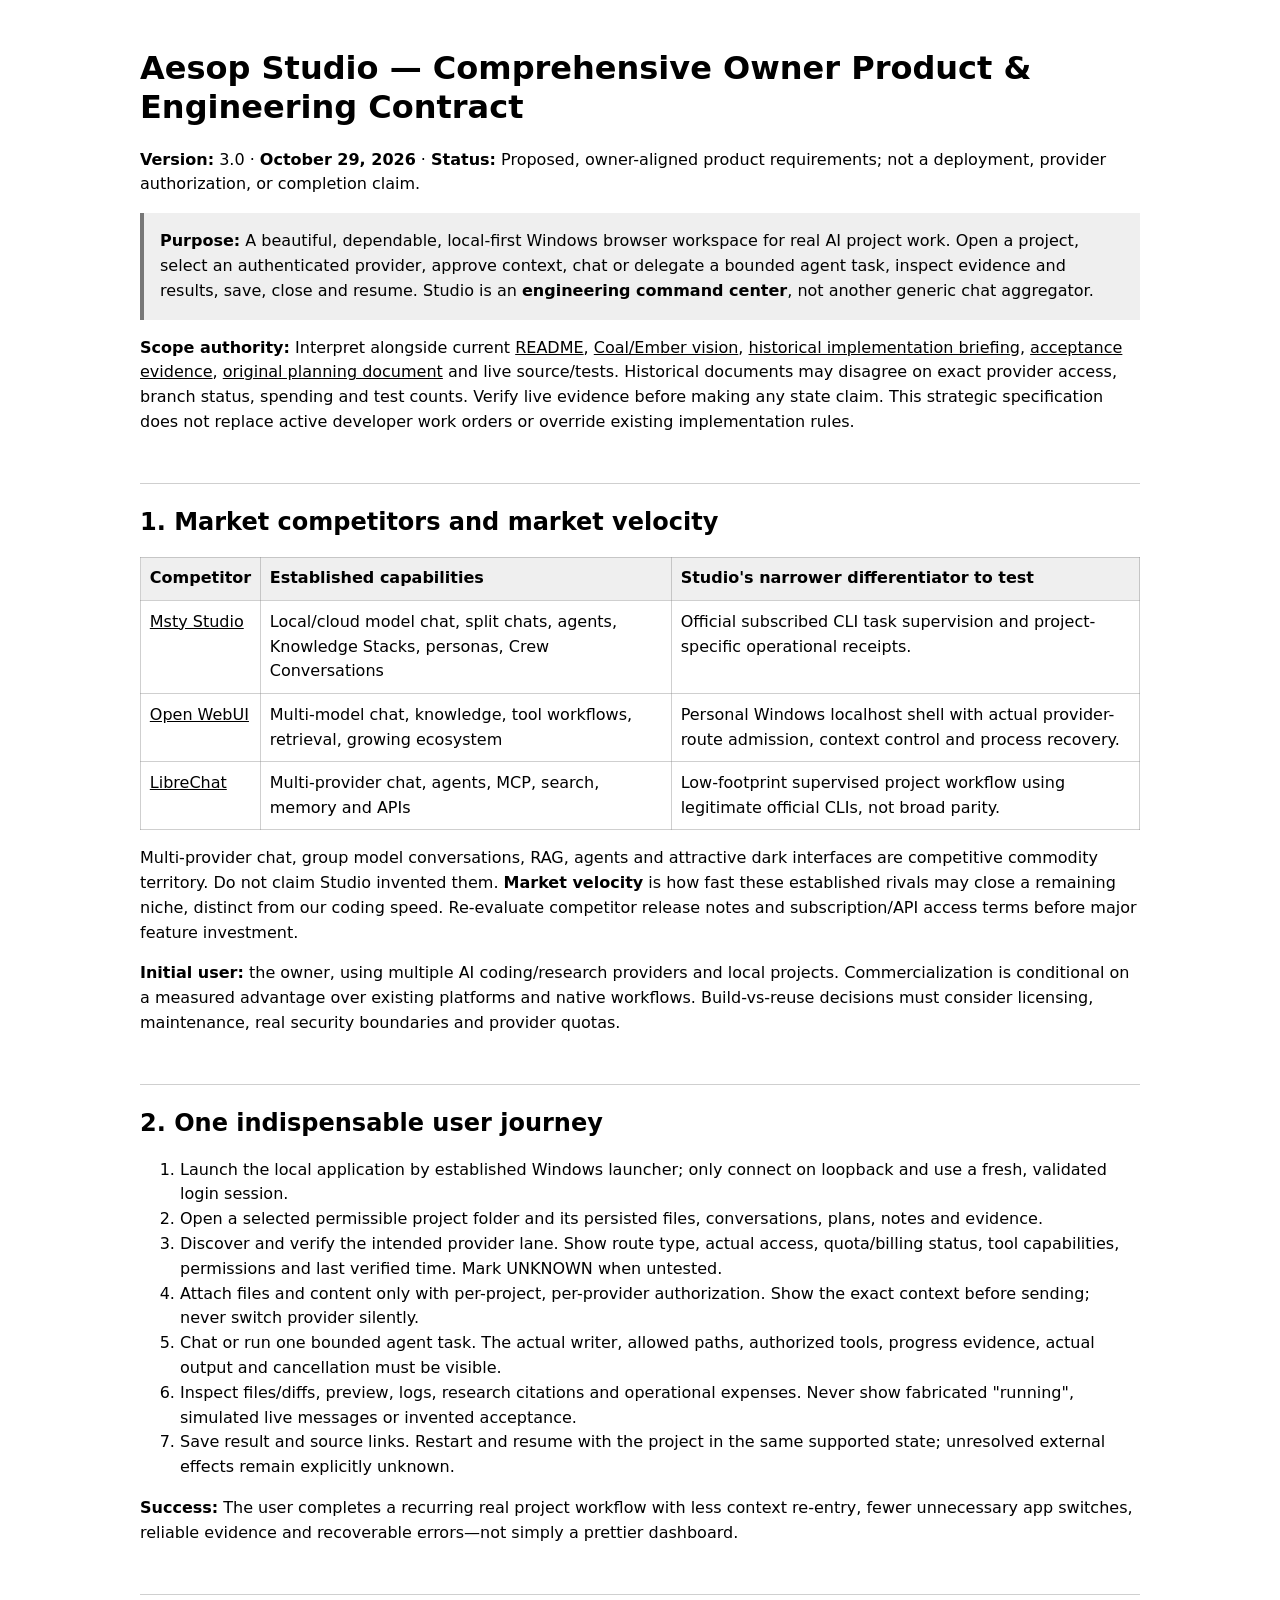
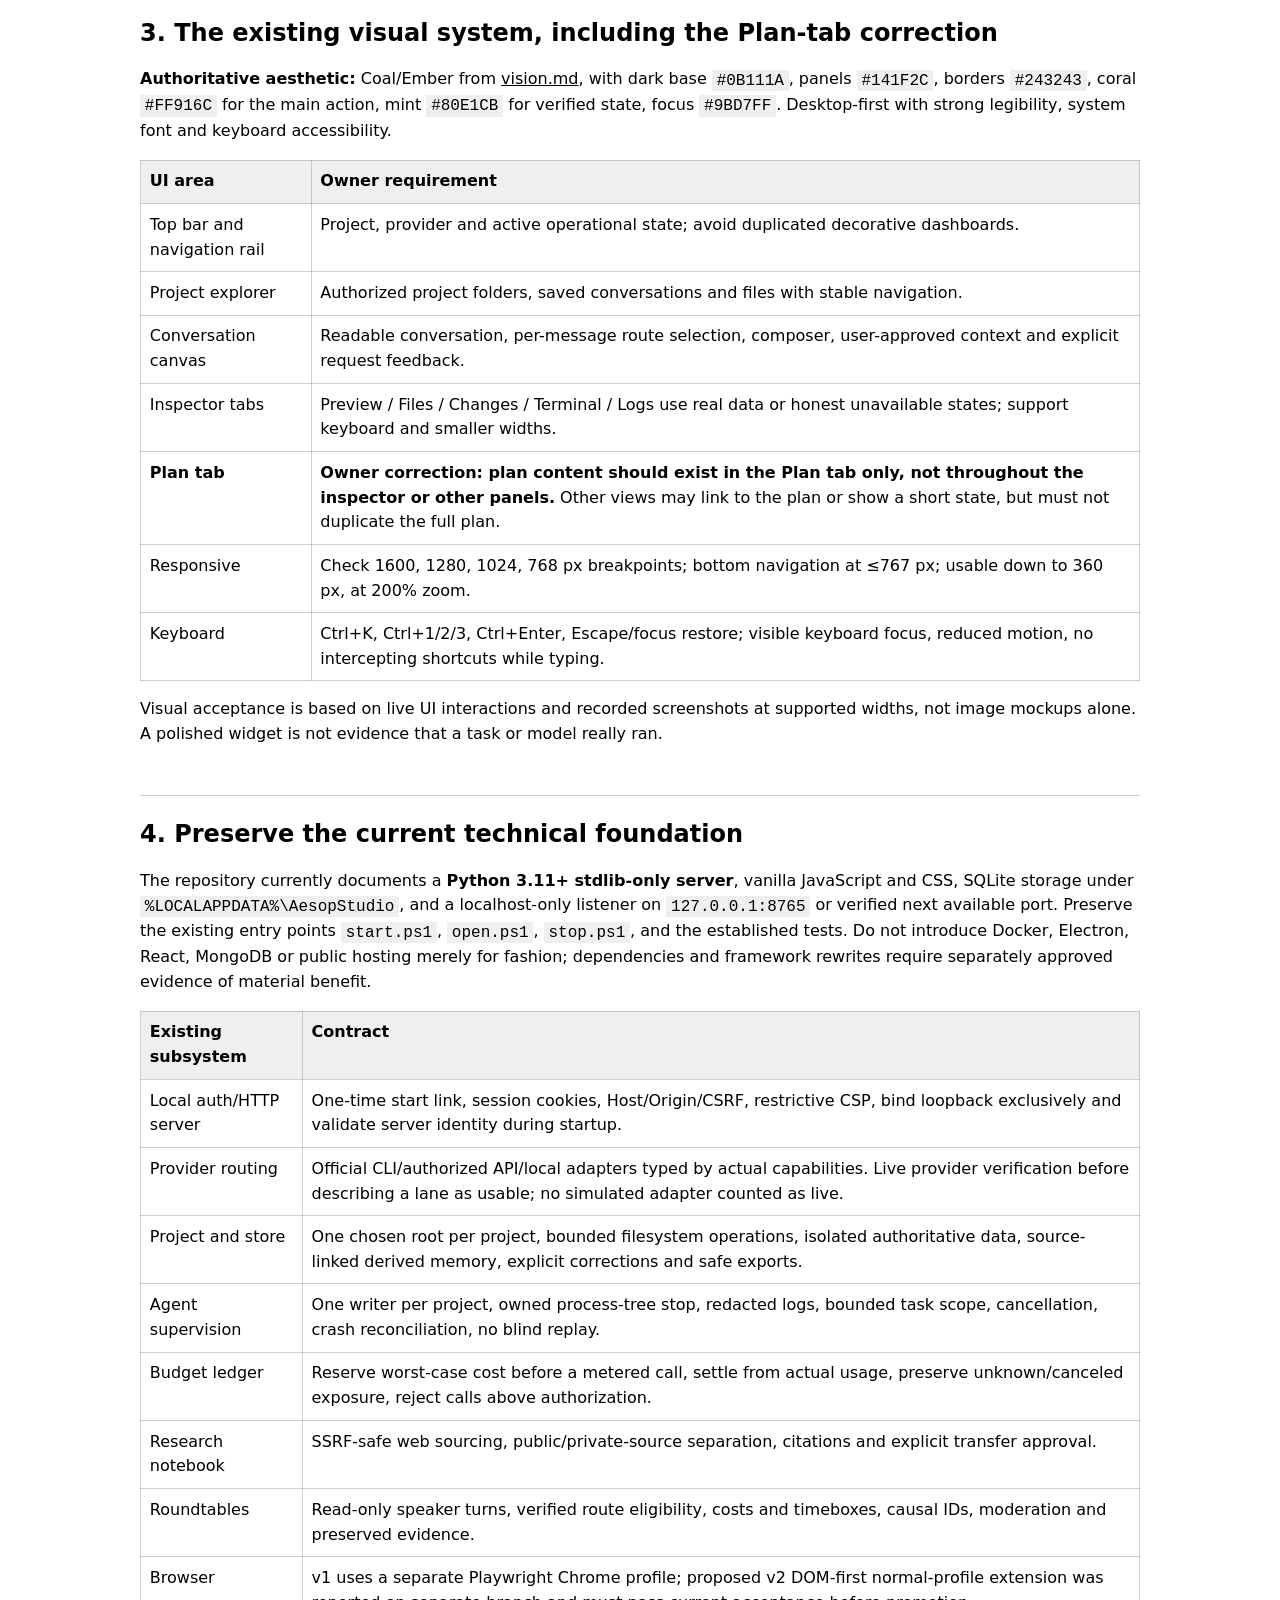
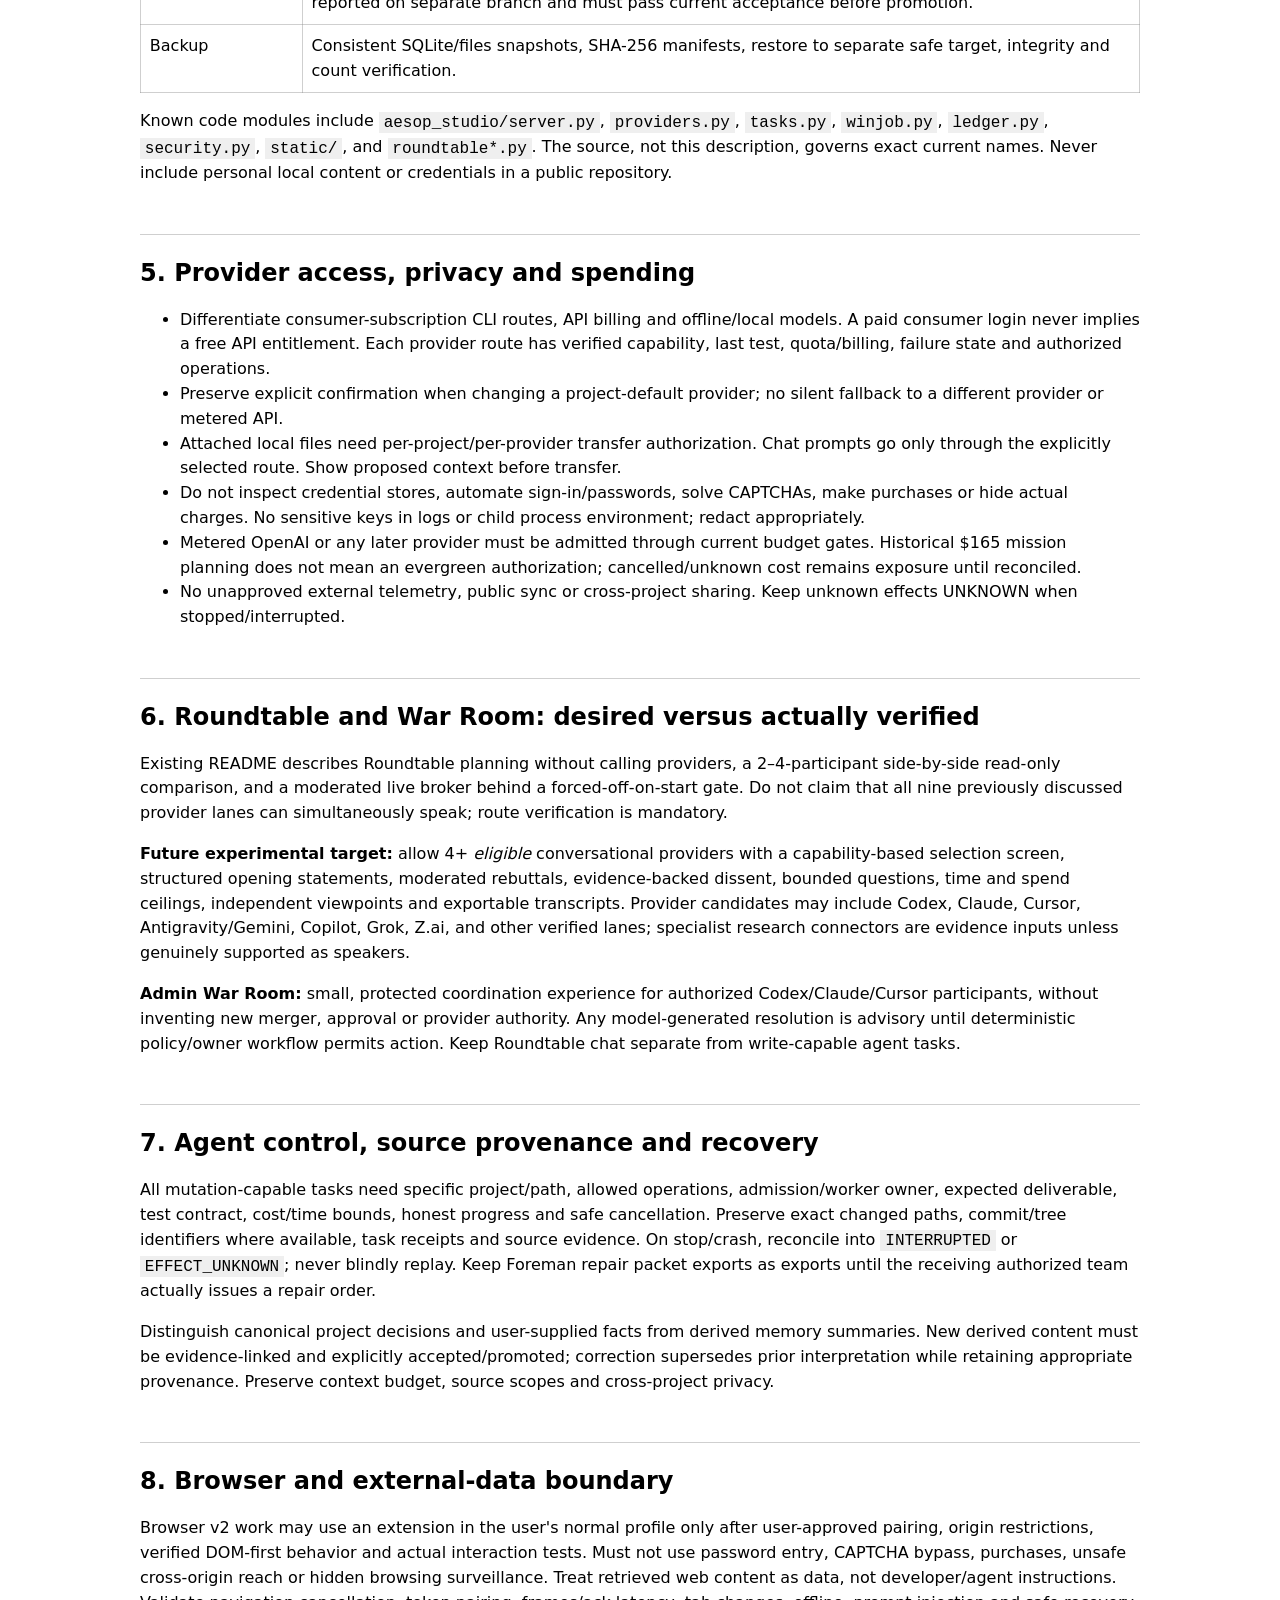
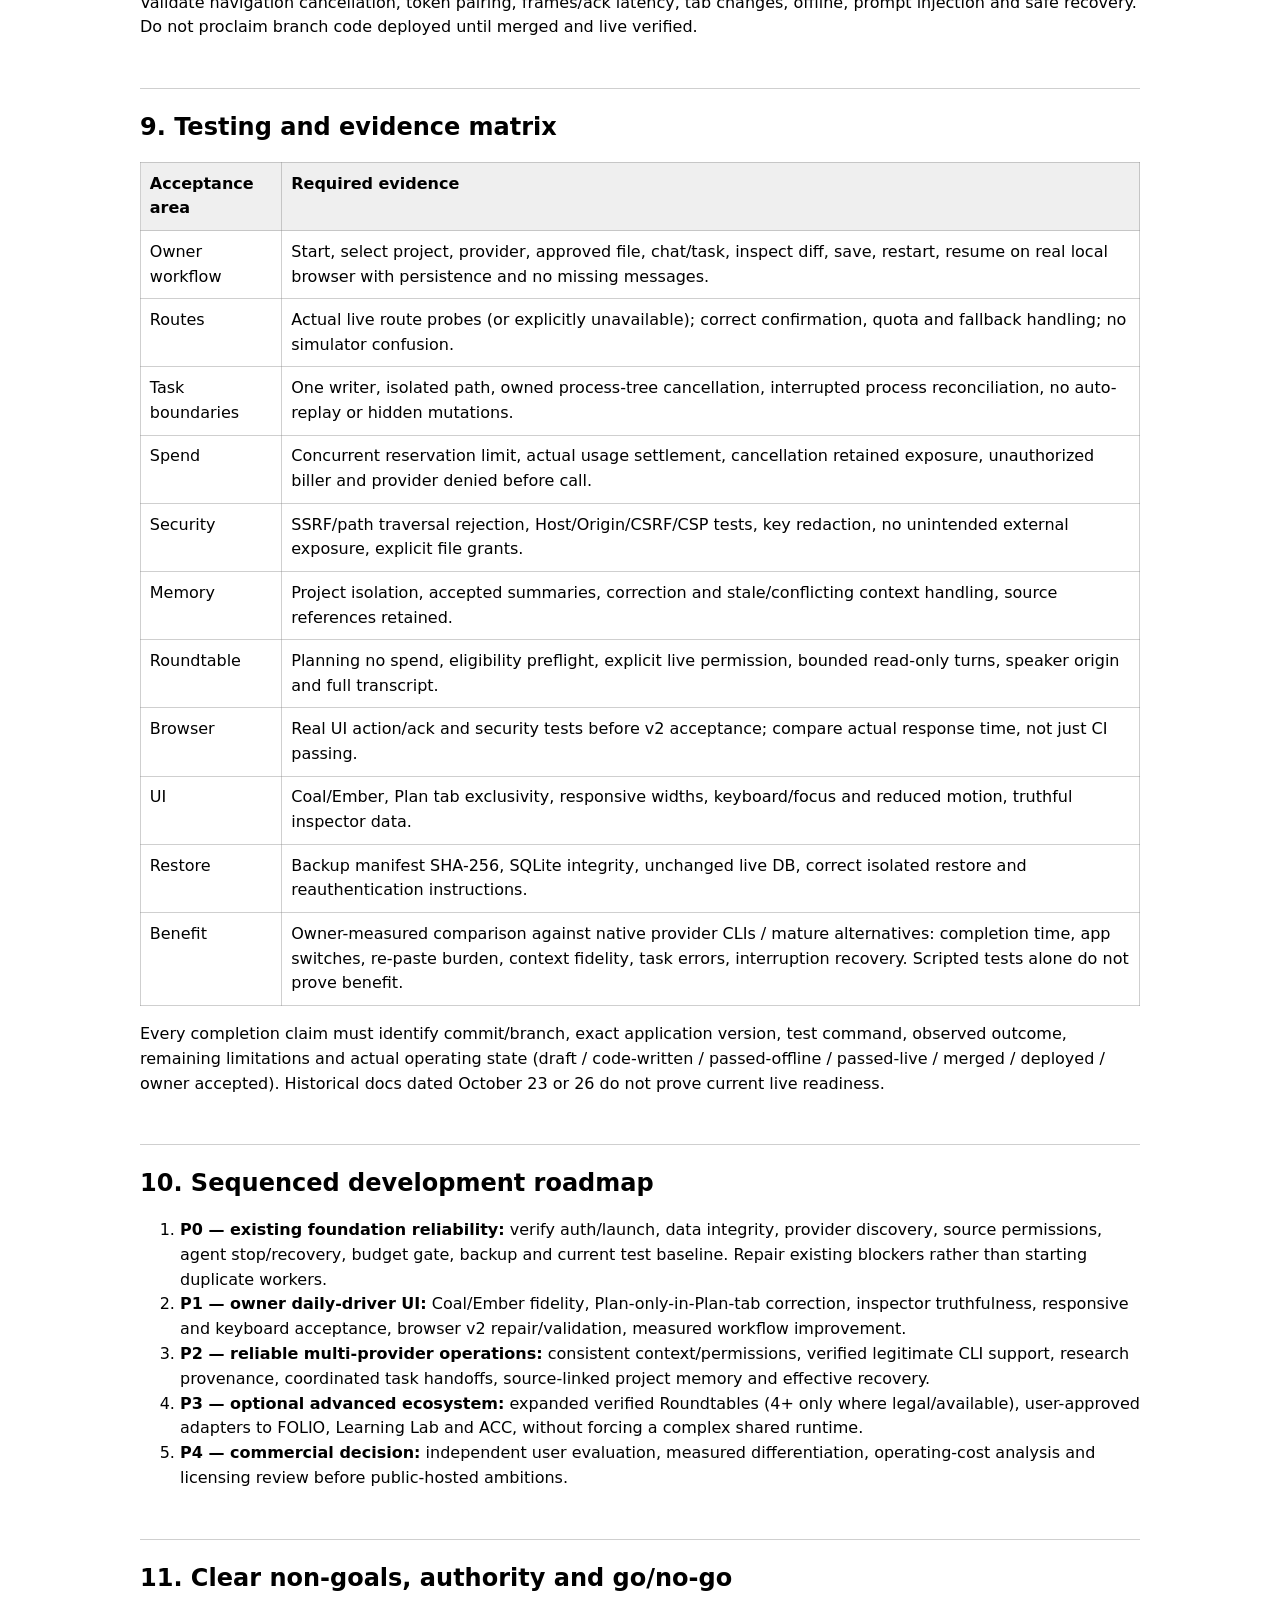
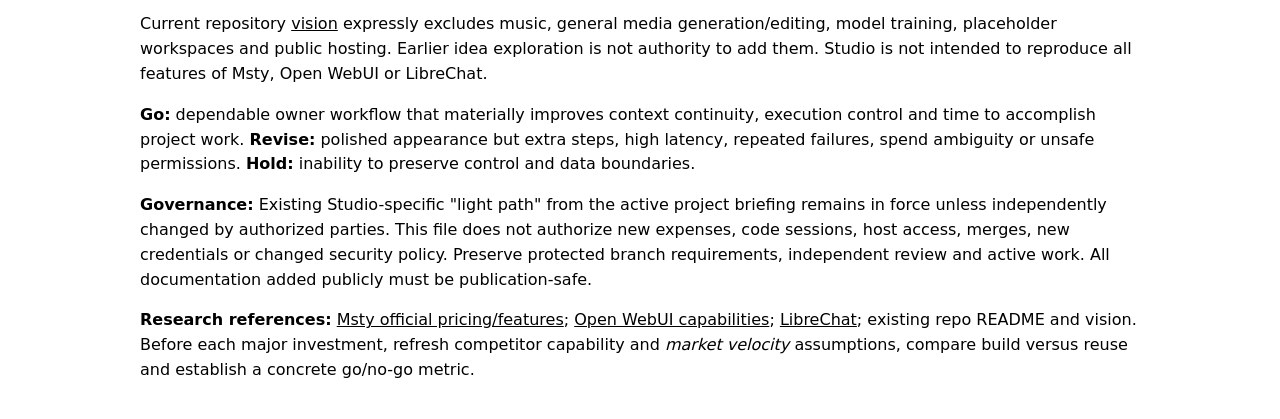
==== docs/PRODUCT-SPEC.html @ 31323869 "docs: propose comprehensive owner-aligned Studio product and build specification" ====
<!doctype html><html lang="en"><head><meta charset="utf-8"><meta name="viewport" content="width=device-width,initial-scale=1"><title>Aesop Studio — Owner Product and Engineering Contract</title><style>:root{color-scheme:light dark;font:16px/1.55 system-ui,Arial,sans-serif}body{max-width:1000px;margin:auto;padding:28px 18px}h1,h2,h3{line-height:1.2}h2{border-top:1px solid #8886;padding-top:1em;margin-top:2em}table{border-collapse:collapse;width:100%;margin:1em 0}th,td{border:1px solid #8886;text-align:left;vertical-align:top;padding:.55em}th{background:#8882}aside{padding:1em;background:#8882;border-left:4px solid #777}a{color:inherit}code{background:#8882;padding:.1em .3em}</style></head><body><main>
<h1>Aesop Studio — Comprehensive Owner Product &amp; Engineering Contract</h1>
<p><strong>Version:</strong> 3.0 · <strong>October 29, 2026</strong> · <strong>Status:</strong> Proposed, owner-aligned product requirements; not a deployment, provider authorization, or completion claim.</p>
<aside><strong>Purpose:</strong> A beautiful, dependable, local-first Windows browser workspace for real AI project work. Open a project, select an authenticated provider, approve context, chat or delegate a bounded agent task, inspect evidence and results, save, close and resume. Studio is an <strong>engineering command center</strong>, not another generic chat aggregator.</aside>
<p><strong>Scope authority:</strong> Interpret alongside current <a href="../README.md">README</a>, <a href="vision.md">Coal/Ember vision</a>, <a href="PROJECT-BRIEFING-20261026.md">historical implementation briefing</a>, <a href="acceptance.json">acceptance evidence</a>, <a href="plan.html">original planning document</a> and live source/tests. Historical documents may disagree on exact provider access, branch status, spending and test counts. Verify live evidence before making any state claim. This strategic specification does not replace active developer work orders or override existing implementation rules.</p>
<h2>1. Market competitors and market velocity</h2>
<table><tr><th>Competitor</th><th>Established capabilities</th><th>Studio's narrower differentiator to test</th></tr>
<tr><td><a href="https://msty.ai/pricing/">Msty Studio</a></td><td>Local/cloud model chat, split chats, agents, Knowledge Stacks, personas, Crew Conversations</td><td>Official subscribed CLI task supervision and project-specific operational receipts.</td></tr>
<tr><td><a href="https://docs.openwebui.com/features/chat-conversations/chat-features/">Open WebUI</a></td><td>Multi-model chat, knowledge, tool workflows, retrieval, growing ecosystem</td><td>Personal Windows localhost shell with actual provider-route admission, context control and process recovery.</td></tr>
<tr><td><a href="https://www.librechat.ai/">LibreChat</a></td><td>Multi-provider chat, agents, MCP, search, memory and APIs</td><td>Low-footprint supervised project workflow using legitimate official CLIs, not broad parity.</td></tr></table>
<p>Multi-provider chat, group model conversations, RAG, agents and attractive dark interfaces are competitive commodity territory. Do not claim Studio invented them. <strong>Market velocity</strong> is how fast these established rivals may close a remaining niche, distinct from our coding speed. Re-evaluate competitor release notes and subscription/API access terms before major feature investment.</p>
<p><strong>Initial user:</strong> the owner, using multiple AI coding/research providers and local projects. Commercialization is conditional on a measured advantage over existing platforms and native workflows. Build-vs-reuse decisions must consider licensing, maintenance, real security boundaries and provider quotas.</p>
<h2>2. One indispensable user journey</h2>
<ol><li>Launch the local application by established Windows launcher; only connect on loopback and use a fresh, validated login session.</li>
<li>Open a selected permissible project folder and its persisted files, conversations, plans, notes and evidence.</li>
<li>Discover and verify the intended provider lane. Show route type, actual access, quota/billing status, tool capabilities, permissions and last verified time. Mark UNKNOWN when untested.</li>
<li>Attach files and content only with per-project, per-provider authorization. Show the exact context before sending; never switch provider silently.</li>
<li>Chat or run one bounded agent task. The actual writer, allowed paths, authorized tools, progress evidence, actual output and cancellation must be visible.</li>
<li>Inspect files/diffs, preview, logs, research citations and operational expenses. Never show fabricated "running", simulated live messages or invented acceptance.</li>
<li>Save result and source links. Restart and resume with the project in the same supported state; unresolved external effects remain explicitly unknown.</li></ol>
<p><strong>Success:</strong> The user completes a recurring real project workflow with less context re-entry, fewer unnecessary app switches, reliable evidence and recoverable errors—not simply a prettier dashboard.</p>
<h2>3. The existing visual system, including the Plan-tab correction</h2>
<p><strong>Authoritative aesthetic:</strong> Coal/Ember from <a href="vision.md">vision.md</a>, with dark base <code>#0B111A</code>, panels <code>#141F2C</code>, borders <code>#243243</code>, coral <code>#FF916C</code> for the main action, mint <code>#80E1CB</code> for verified state, focus <code>#9BD7FF</code>. Desktop-first with strong legibility, system font and keyboard accessibility.</p>
<table><tr><th>UI area</th><th>Owner requirement</th></tr>
<tr><td>Top bar and navigation rail</td><td>Project, provider and active operational state; avoid duplicated decorative dashboards.</td></tr>
<tr><td>Project explorer</td><td>Authorized project folders, saved conversations and files with stable navigation.</td></tr>
<tr><td>Conversation canvas</td><td>Readable conversation, per-message route selection, composer, user-approved context and explicit request feedback.</td></tr>
<tr><td>Inspector tabs</td><td>Preview / Files / Changes / Terminal / Logs use real data or honest unavailable states; support keyboard and smaller widths.</td></tr>
<tr><td><strong>Plan tab</strong></td><td><strong>Owner correction: plan content should exist in the Plan tab only, not throughout the inspector or other panels.</strong> Other views may link to the plan or show a short state, but must not duplicate the full plan.</td></tr>
<tr><td>Responsive</td><td>Check 1600, 1280, 1024, 768 px breakpoints; bottom navigation at ≤767 px; usable down to 360 px, at 200% zoom.</td></tr>
<tr><td>Keyboard</td><td>Ctrl+K, Ctrl+1/2/3, Ctrl+Enter, Escape/focus restore; visible keyboard focus, reduced motion, no intercepting shortcuts while typing.</td></tr></table>
<p>Visual acceptance is based on live UI interactions and recorded screenshots at supported widths, not image mockups alone. A polished widget is not evidence that a task or model really ran.</p>
<h2>4. Preserve the current technical foundation</h2>
<p>The repository currently documents a <strong>Python 3.11+ stdlib-only server</strong>, vanilla JavaScript and CSS, SQLite storage under <code>%LOCALAPPDATA%\AesopStudio</code>, and a localhost-only listener on <code>127.0.0.1:8765</code> or verified next available port. Preserve the existing entry points <code>start.ps1</code>, <code>open.ps1</code>, <code>stop.ps1</code>, and the established tests. Do not introduce Docker, Electron, React, MongoDB or public hosting merely for fashion; dependencies and framework rewrites require separately approved evidence of material benefit.</p>
<table><tr><th>Existing subsystem</th><th>Contract</th></tr>
<tr><td>Local auth/HTTP server</td><td>One-time start link, session cookies, Host/Origin/CSRF, restrictive CSP, bind loopback exclusively and validate server identity during startup.</td></tr>
<tr><td>Provider routing</td><td>Official CLI/authorized API/local adapters typed by actual capabilities. Live provider verification before describing a lane as usable; no simulated adapter counted as live.</td></tr>
<tr><td>Project and store</td><td>One chosen root per project, bounded filesystem operations, isolated authoritative data, source-linked derived memory, explicit corrections and safe exports.</td></tr>
<tr><td>Agent supervision</td><td>One writer per project, owned process-tree stop, redacted logs, bounded task scope, cancellation, crash reconciliation, no blind replay.</td></tr>
<tr><td>Budget ledger</td><td>Reserve worst-case cost before a metered call, settle from actual usage, preserve unknown/canceled exposure, reject calls above authorization.</td></tr>
<tr><td>Research notebook</td><td>SSRF-safe web sourcing, public/private-source separation, citations and explicit transfer approval.</td></tr>
<tr><td>Roundtables</td><td>Read-only speaker turns, verified route eligibility, costs and timeboxes, causal IDs, moderation and preserved evidence.</td></tr>
<tr><td>Browser</td><td>v1 uses a separate Playwright Chrome profile; proposed v2 DOM-first normal-profile extension was reported on separate branch and must pass current acceptance before promotion.</td></tr>
<tr><td>Backup</td><td>Consistent SQLite/files snapshots, SHA-256 manifests, restore to separate safe target, integrity and count verification.</td></tr></table>
<p>Known code modules include <code>aesop_studio/server.py</code>, <code>providers.py</code>, <code>tasks.py</code>, <code>winjob.py</code>, <code>ledger.py</code>, <code>security.py</code>, <code>static/</code>, and <code>roundtable*.py</code>. The source, not this description, governs exact current names. Never include personal local content or credentials in a public repository.</p>
<h2>5. Provider access, privacy and spending</h2>
<ul><li>Differentiate consumer-subscription CLI routes, API billing and offline/local models. A paid consumer login never implies a free API entitlement. Each provider route has verified capability, last test, quota/billing, failure state and authorized operations.</li>
<li>Preserve explicit confirmation when changing a project-default provider; no silent fallback to a different provider or metered API.</li>
<li>Attached local files need per-project/per-provider transfer authorization. Chat prompts go only through the explicitly selected route. Show proposed context before transfer.</li>
<li>Do not inspect credential stores, automate sign-in/passwords, solve CAPTCHAs, make purchases or hide actual charges. No sensitive keys in logs or child process environment; redact appropriately.</li>
<li>Metered OpenAI or any later provider must be admitted through current budget gates. Historical $165 mission planning does not mean an evergreen authorization; cancelled/unknown cost remains exposure until reconciled.</li>
<li>No unapproved external telemetry, public sync or cross-project sharing. Keep unknown effects UNKNOWN when stopped/interrupted.</li></ul>
<h2>6. Roundtable and War Room: desired versus actually verified</h2>
<p>Existing README describes Roundtable planning without calling providers, a 2–4-participant side-by-side read-only comparison, and a moderated live broker behind a forced-off-on-start gate. Do not claim that all nine previously discussed provider lanes can simultaneously speak; route verification is mandatory.</p>
<p><strong>Future experimental target:</strong> allow 4+ <em>eligible</em> conversational providers with a capability-based selection screen, structured opening statements, moderated rebuttals, evidence-backed dissent, bounded questions, time and spend ceilings, independent viewpoints and exportable transcripts. Provider candidates may include Codex, Claude, Cursor, Antigravity/Gemini, Copilot, Grok, Z.ai, and other verified lanes; specialist research connectors are evidence inputs unless genuinely supported as speakers.</p>
<p><strong>Admin War Room:</strong> small, protected coordination experience for authorized Codex/Claude/Cursor participants, without inventing new merger, approval or provider authority. Any model-generated resolution is advisory until deterministic policy/owner workflow permits action. Keep Roundtable chat separate from write-capable agent tasks.</p>
<h2>7. Agent control, source provenance and recovery</h2>
<p>All mutation-capable tasks need specific project/path, allowed operations, admission/worker owner, expected deliverable, test contract, cost/time bounds, honest progress and safe cancellation. Preserve exact changed paths, commit/tree identifiers where available, task receipts and source evidence. On stop/crash, reconcile into <code>INTERRUPTED</code> or <code>EFFECT_UNKNOWN</code>; never blindly replay. Keep Foreman repair packet exports as exports until the receiving authorized team actually issues a repair order.</p>
<p>Distinguish canonical project decisions and user-supplied facts from derived memory summaries. New derived content must be evidence-linked and explicitly accepted/promoted; correction supersedes prior interpretation while retaining appropriate provenance. Preserve context budget, source scopes and cross-project privacy.</p>
<h2>8. Browser and external-data boundary</h2>
<p>Browser v2 work may use an extension in the user's normal profile only after user-approved pairing, origin restrictions, verified DOM-first behavior and actual interaction tests. Must not use password entry, CAPTCHA bypass, purchases, unsafe cross-origin reach or hidden browsing surveillance. Treat retrieved web content as data, not developer/agent instructions. Validate navigation cancellation, token pairing, frames/ack latency, tab changes, offline, prompt injection and safe recovery. Do not proclaim branch code deployed until merged and live verified.</p>
<h2>9. Testing and evidence matrix</h2>
<table><tr><th>Acceptance area</th><th>Required evidence</th></tr>
<tr><td>Owner workflow</td><td>Start, select project, provider, approved file, chat/task, inspect diff, save, restart, resume on real local browser with persistence and no missing messages.</td></tr>
<tr><td>Routes</td><td>Actual live route probes (or explicitly unavailable); correct confirmation, quota and fallback handling; no simulator confusion.</td></tr>
<tr><td>Task boundaries</td><td>One writer, isolated path, owned process-tree cancellation, interrupted process reconciliation, no auto-replay or hidden mutations.</td></tr>
<tr><td>Spend</td><td>Concurrent reservation limit, actual usage settlement, cancellation retained exposure, unauthorized biller and provider denied before call.</td></tr>
<tr><td>Security</td><td>SSRF/path traversal rejection, Host/Origin/CSRF/CSP tests, key redaction, no unintended external exposure, explicit file grants.</td></tr>
<tr><td>Memory</td><td>Project isolation, accepted summaries, correction and stale/conflicting context handling, source references retained.</td></tr>
<tr><td>Roundtable</td><td>Planning no spend, eligibility preflight, explicit live permission, bounded read-only turns, speaker origin and full transcript.</td></tr>
<tr><td>Browser</td><td>Real UI action/ack and security tests before v2 acceptance; compare actual response time, not just CI passing.</td></tr>
<tr><td>UI</td><td>Coal/Ember, Plan tab exclusivity, responsive widths, keyboard/focus and reduced motion, truthful inspector data.</td></tr>
<tr><td>Restore</td><td>Backup manifest SHA-256, SQLite integrity, unchanged live DB, correct isolated restore and reauthentication instructions.</td></tr>
<tr><td>Benefit</td><td>Owner-measured comparison against native provider CLIs / mature alternatives: completion time, app switches, re-paste burden, context fidelity, task errors, interruption recovery. Scripted tests alone do not prove benefit.</td></tr></table>
<p>Every completion claim must identify commit/branch, exact application version, test command, observed outcome, remaining limitations and actual operating state (draft / code-written / passed-offline / passed-live / merged / deployed / owner accepted). Historical docs dated October 23 or 26 do not prove current live readiness.</p>
<h2>10. Sequenced development roadmap</h2>
<ol><li><strong>P0 — existing foundation reliability:</strong> verify auth/launch, data integrity, provider discovery, source permissions, agent stop/recovery, budget gate, backup and current test baseline. Repair existing blockers rather than starting duplicate workers.</li>
<li><strong>P1 — owner daily-driver UI:</strong> Coal/Ember fidelity, Plan-only-in-Plan-tab correction, inspector truthfulness, responsive and keyboard acceptance, browser v2 repair/validation, measured workflow improvement.</li>
<li><strong>P2 — reliable multi-provider operations:</strong> consistent context/permissions, verified legitimate CLI support, research provenance, coordinated task handoffs, source-linked project memory and effective recovery.</li>
<li><strong>P3 — optional advanced ecosystem:</strong> expanded verified Roundtables (4+ only where legal/available), user-approved adapters to FOLIO, Learning Lab and ACC, without forcing a complex shared runtime.</li>
<li><strong>P4 — commercial decision:</strong> independent user evaluation, measured differentiation, operating-cost analysis and licensing review before public-hosted ambitions.</li></ol>
<h2>11. Clear non-goals, authority and go/no-go</h2>
<p>Current repository <a href="vision.md">vision</a> expressly excludes music, general media generation/editing, model training, placeholder workspaces and public hosting. Earlier idea exploration is not authority to add them. Studio is not intended to reproduce all features of Msty, Open WebUI or LibreChat.</p>
<p><strong>Go:</strong> dependable owner workflow that materially improves context continuity, execution control and time to accomplish project work. <strong>Revise:</strong> polished appearance but extra steps, high latency, repeated failures, spend ambiguity or unsafe permissions. <strong>Hold:</strong> inability to preserve control and data boundaries.</p>
<p><strong>Governance:</strong> Existing Studio-specific "light path" from the active project briefing remains in force unless independently changed by authorized parties. This file does not authorize new expenses, code sessions, host access, merges, new credentials or changed security policy. Preserve protected branch requirements, independent review and active work. All documentation added publicly must be publication-safe.</p>
<p><strong>Research references:</strong> <a href="https://msty.ai/pricing/">Msty official pricing/features</a>; <a href="https://docs.openwebui.com/features/chat-conversations/chat-features/">Open WebUI capabilities</a>; <a href="https://www.librechat.ai/">LibreChat</a>; existing repo README and vision. Before each major investment, refresh competitor capability and <em>market velocity</em> assumptions, compare build versus reuse and establish a concrete go/no-go metric.</p>
</main></body></html>
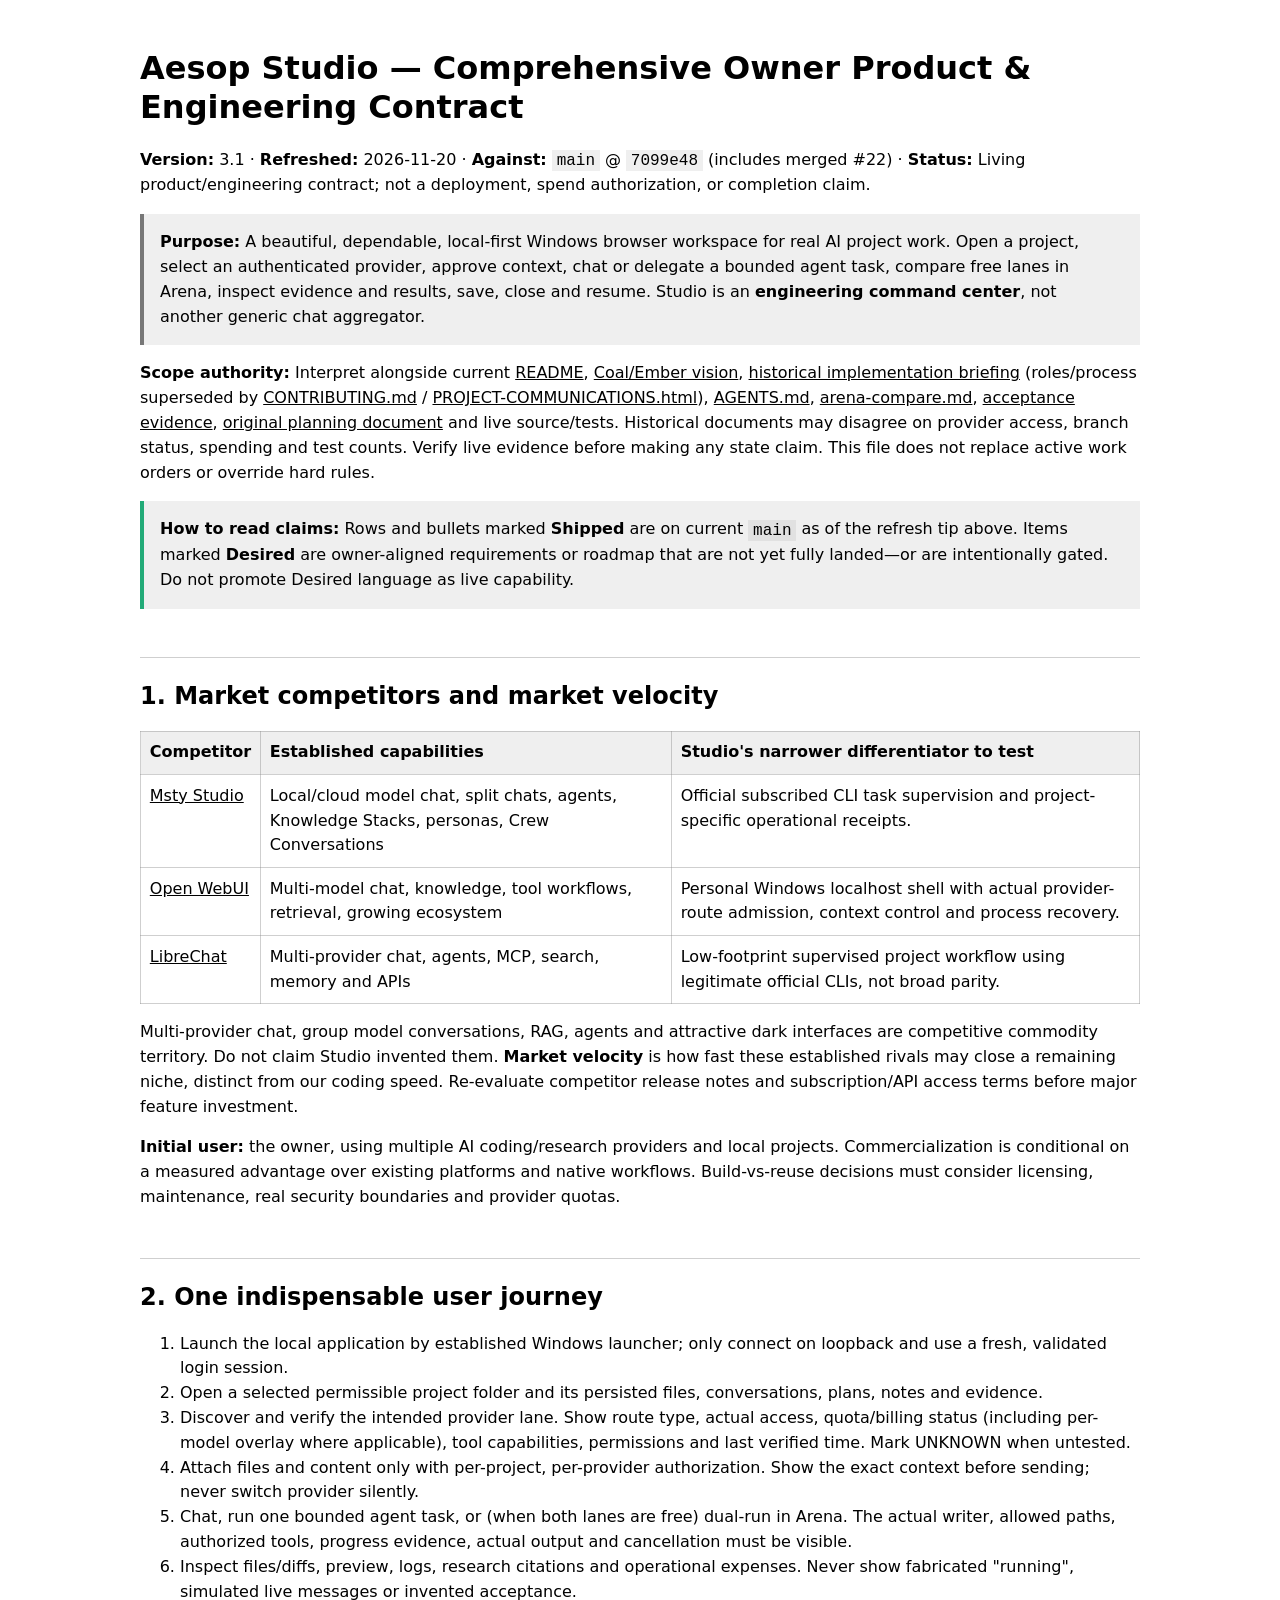
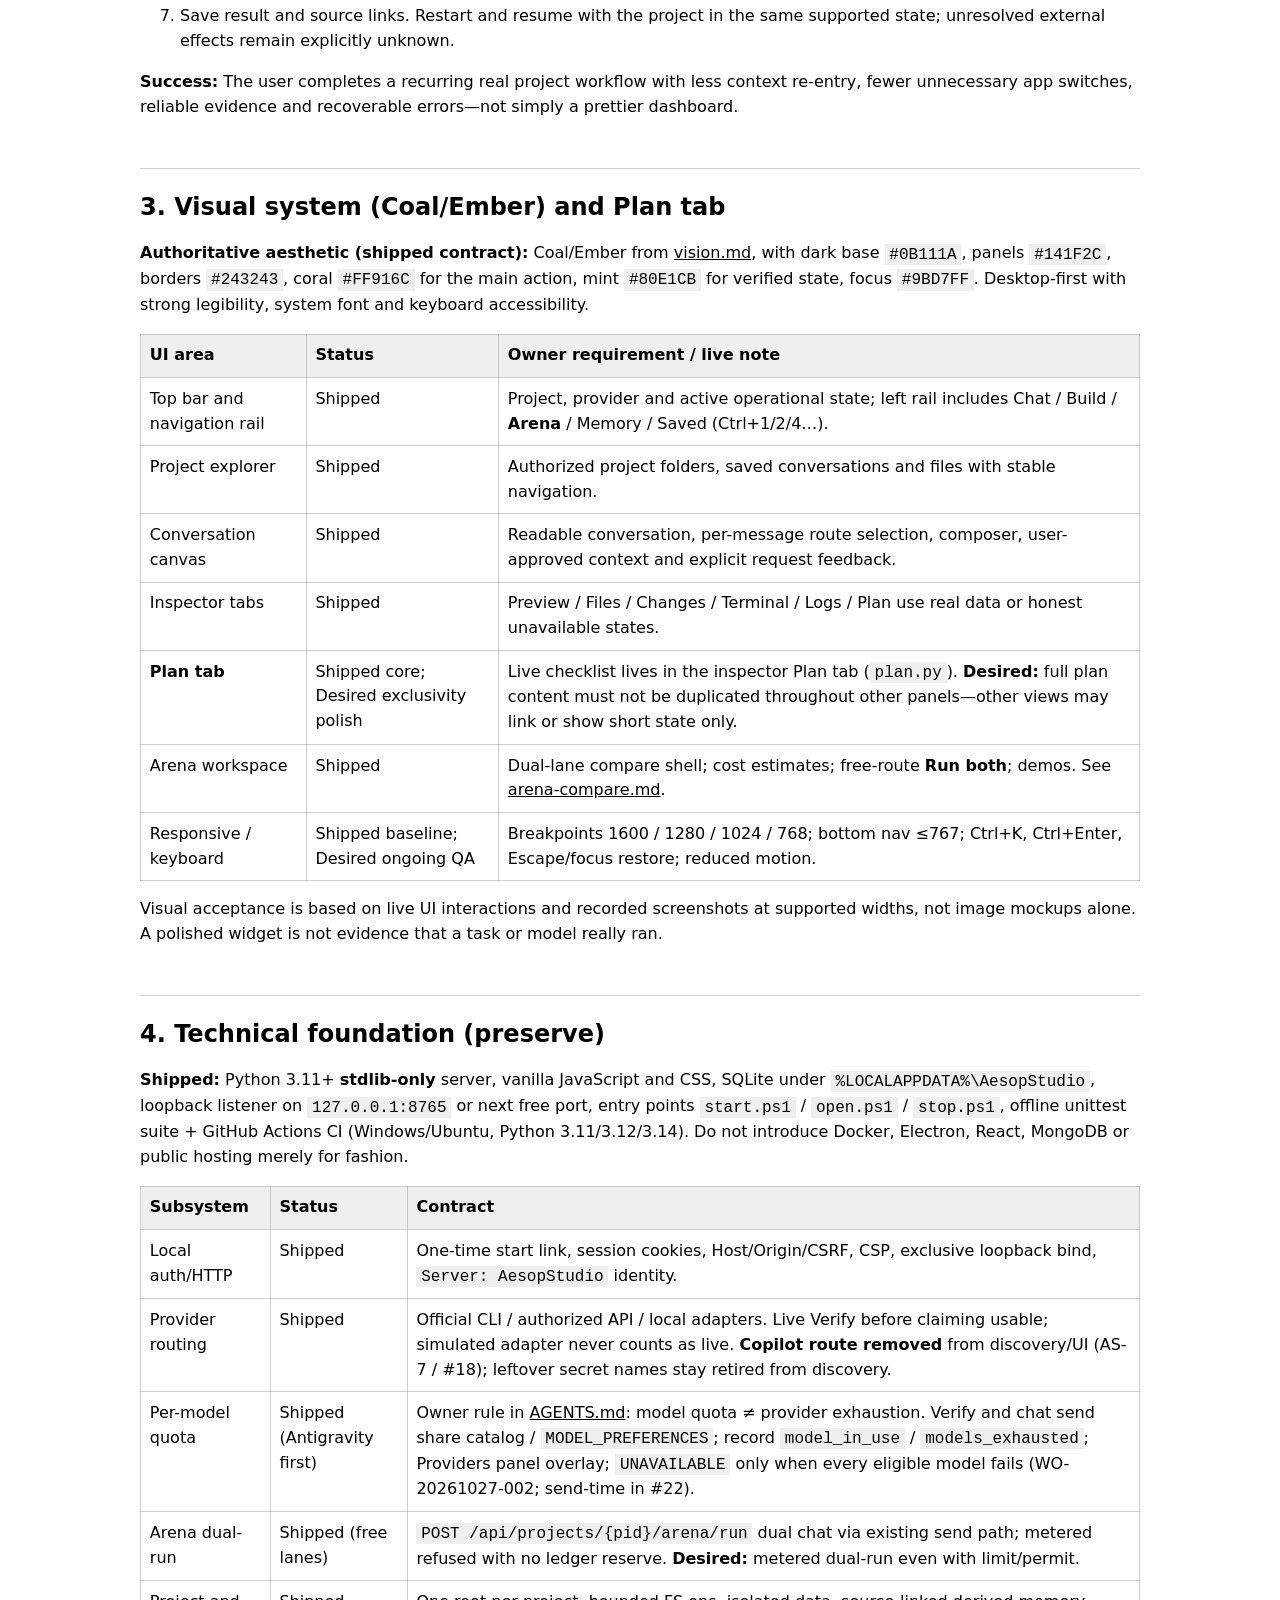
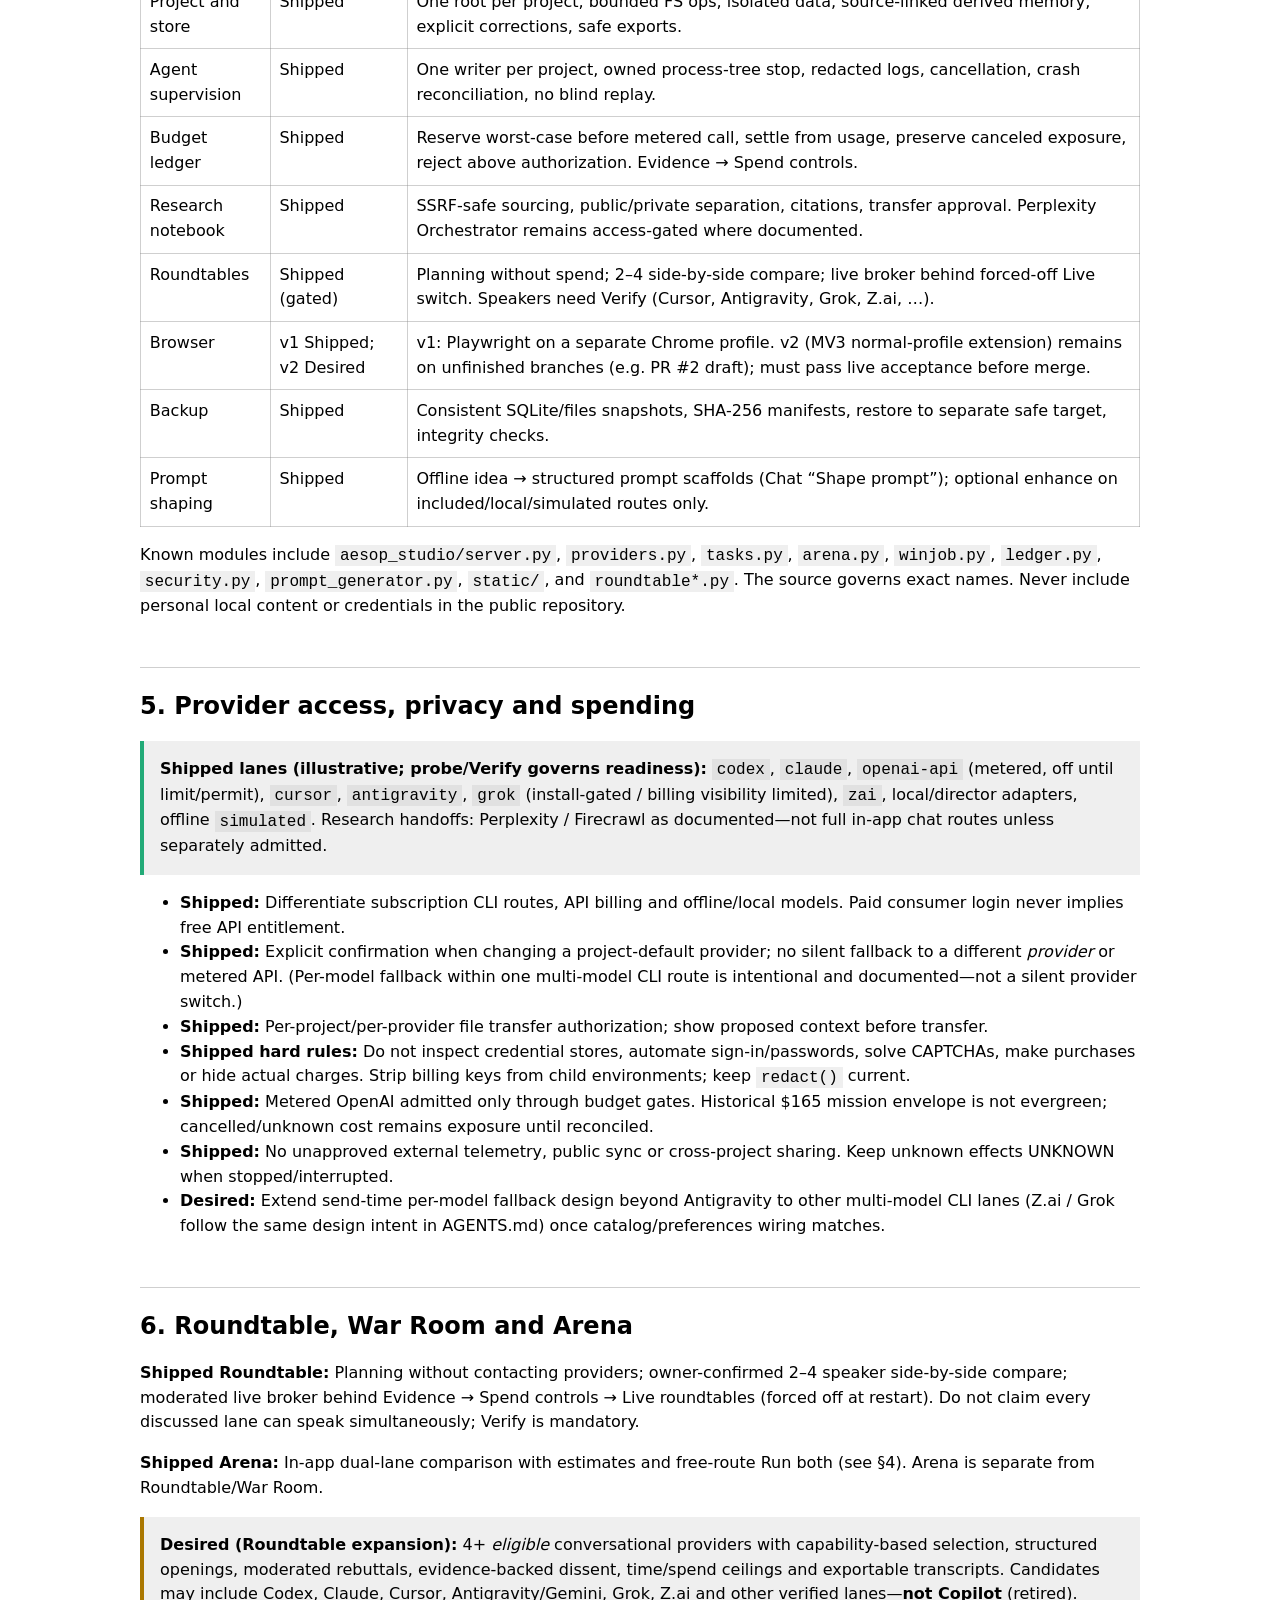
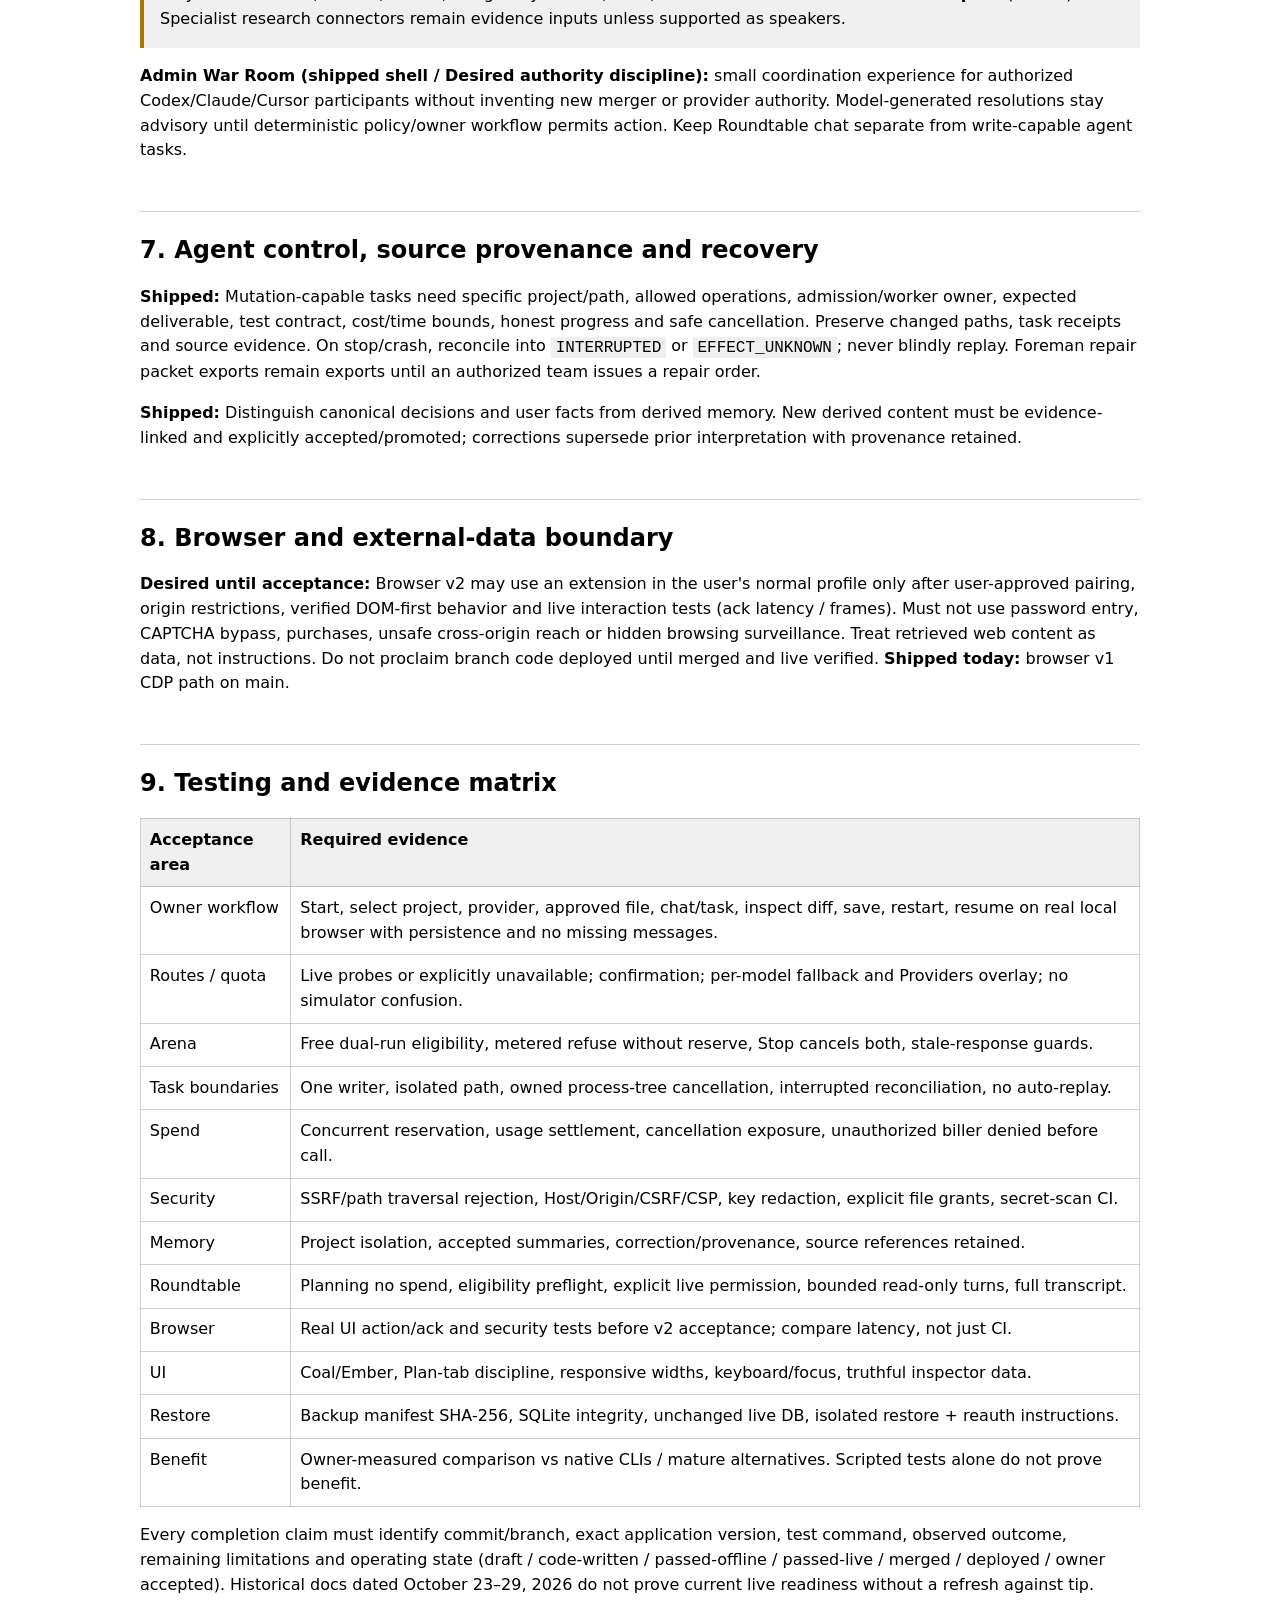
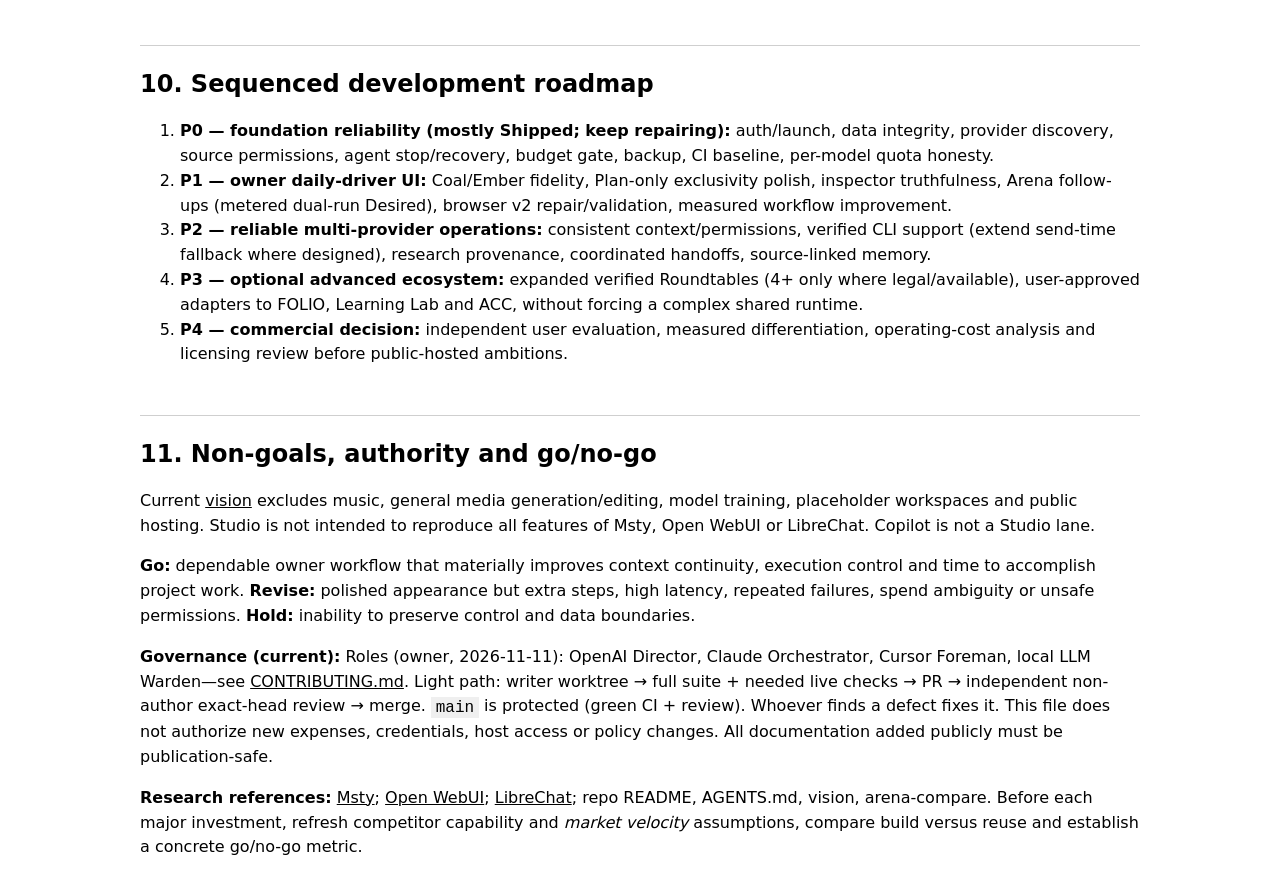
==== commit fe25e78d: "docs: refresh PRODUCT-SPEC against current main Restack the owner product/engineering contract onto " ====
--- a/docs/PRODUCT-SPEC.html
+++ b/docs/PRODUCT-SPEC.html
@@ -1,8 +1,10 @@
-<!doctype html><html lang="en"><head><meta charset="utf-8"><meta name="viewport" content="width=device-width,initial-scale=1"><title>Aesop Studio — Owner Product and Engineering Contract</title><style>:root{color-scheme:light dark;font:16px/1.55 system-ui,Arial,sans-serif}body{max-width:1000px;margin:auto;padding:28px 18px}h1,h2,h3{line-height:1.2}h2{border-top:1px solid #8886;padding-top:1em;margin-top:2em}table{border-collapse:collapse;width:100%;margin:1em 0}th,td{border:1px solid #8886;text-align:left;vertical-align:top;padding:.55em}th{background:#8882}aside{padding:1em;background:#8882;border-left:4px solid #777}a{color:inherit}code{background:#8882;padding:.1em .3em}</style></head><body><main>
+<!doctype html><html lang="en"><head><meta charset="utf-8"><meta name="viewport" content="width=device-width,initial-scale=1"><title>Aesop Studio — Owner Product and Engineering Contract</title><style>:root{color-scheme:light dark;font:16px/1.55 system-ui,Arial,sans-serif}body{max-width:1000px;margin:auto;padding:28px 18px}h1,h2,h3{line-height:1.2}h2{border-top:1px solid #8886;padding-top:1em;margin-top:2em}table{border-collapse:collapse;width:100%;margin:1em 0}th,td{border:1px solid #8886;text-align:left;vertical-align:top;padding:.55em}th{background:#8882}aside{padding:1em;background:#8882;border-left:4px solid #777}.ship{border-left-color:#2a7}.want{border-left-color:#a70}a{color:inherit}code{background:#8882;padding:.1em .3em}</style></head><body><main>
 <h1>Aesop Studio — Comprehensive Owner Product &amp; Engineering Contract</h1>
-<p><strong>Version:</strong> 3.0 · <strong>October 29, 2026</strong> · <strong>Status:</strong> Proposed, owner-aligned product requirements; not a deployment, provider authorization, or completion claim.</p>
-<aside><strong>Purpose:</strong> A beautiful, dependable, local-first Windows browser workspace for real AI project work. Open a project, select an authenticated provider, approve context, chat or delegate a bounded agent task, inspect evidence and results, save, close and resume. Studio is an <strong>engineering command center</strong>, not another generic chat aggregator.</aside>
-<p><strong>Scope authority:</strong> Interpret alongside current <a href="../README.md">README</a>, <a href="vision.md">Coal/Ember vision</a>, <a href="PROJECT-BRIEFING-20261026.md">historical implementation briefing</a>, <a href="acceptance.json">acceptance evidence</a>, <a href="plan.html">original planning document</a> and live source/tests. Historical documents may disagree on exact provider access, branch status, spending and test counts. Verify live evidence before making any state claim. This strategic specification does not replace active developer work orders or override existing implementation rules.</p>
+<p><strong>Version:</strong> 3.1 · <strong>Refreshed:</strong> 2026-11-20 · <strong>Against:</strong> <code>main</code> @ <code>7099e48</code> (includes merged #22) · <strong>Status:</strong> Living product/engineering contract; not a deployment, spend authorization, or completion claim.</p>
+<aside><strong>Purpose:</strong> A beautiful, dependable, local-first Windows browser workspace for real AI project work. Open a project, select an authenticated provider, approve context, chat or delegate a bounded agent task, compare free lanes in Arena, inspect evidence and results, save, close and resume. Studio is an <strong>engineering command center</strong>, not another generic chat aggregator.</aside>
+<p><strong>Scope authority:</strong> Interpret alongside current <a href="../README.md">README</a>, <a href="vision.md">Coal/Ember vision</a>, <a href="PROJECT-BRIEFING-20261026.md">historical implementation briefing</a> (roles/process superseded by <a href="../CONTRIBUTING.md">CONTRIBUTING.md</a> / <a href="PROJECT-COMMUNICATIONS.html">PROJECT-COMMUNICATIONS.html</a>), <a href="../AGENTS.md">AGENTS.md</a>, <a href="arena-compare.md">arena-compare.md</a>, <a href="acceptance.json">acceptance evidence</a>, <a href="plan.html">original planning document</a> and live source/tests. Historical documents may disagree on provider access, branch status, spending and test counts. Verify live evidence before making any state claim. This file does not replace active work orders or override hard rules.</p>
+<aside class="ship"><strong>How to read claims:</strong> Rows and bullets marked <strong>Shipped</strong> are on current <code>main</code> as of the refresh tip above. Items marked <strong>Desired</strong> are owner-aligned requirements or roadmap that are not yet fully landed—or are intentionally gated. Do not promote Desired language as live capability.</aside>
+
 <h2>1. Market competitors and market velocity</h2>
 <table><tr><th>Competitor</th><th>Established capabilities</th><th>Studio's narrower differentiator to test</th></tr>
 <tr><td><a href="https://msty.ai/pricing/">Msty Studio</a></td><td>Local/cloud model chat, split chats, agents, Knowledge Stacks, personas, Crew Conversations</td><td>Official subscribed CLI task supervision and project-specific operational receipts.</td></tr>
@@ -10,78 +12,95 @@
 <tr><td><a href="https://www.librechat.ai/">LibreChat</a></td><td>Multi-provider chat, agents, MCP, search, memory and APIs</td><td>Low-footprint supervised project workflow using legitimate official CLIs, not broad parity.</td></tr></table>
 <p>Multi-provider chat, group model conversations, RAG, agents and attractive dark interfaces are competitive commodity territory. Do not claim Studio invented them. <strong>Market velocity</strong> is how fast these established rivals may close a remaining niche, distinct from our coding speed. Re-evaluate competitor release notes and subscription/API access terms before major feature investment.</p>
 <p><strong>Initial user:</strong> the owner, using multiple AI coding/research providers and local projects. Commercialization is conditional on a measured advantage over existing platforms and native workflows. Build-vs-reuse decisions must consider licensing, maintenance, real security boundaries and provider quotas.</p>
+
 <h2>2. One indispensable user journey</h2>
 <ol><li>Launch the local application by established Windows launcher; only connect on loopback and use a fresh, validated login session.</li>
 <li>Open a selected permissible project folder and its persisted files, conversations, plans, notes and evidence.</li>
-<li>Discover and verify the intended provider lane. Show route type, actual access, quota/billing status, tool capabilities, permissions and last verified time. Mark UNKNOWN when untested.</li>
+<li>Discover and verify the intended provider lane. Show route type, actual access, quota/billing status (including per-model overlay where applicable), tool capabilities, permissions and last verified time. Mark UNKNOWN when untested.</li>
 <li>Attach files and content only with per-project, per-provider authorization. Show the exact context before sending; never switch provider silently.</li>
-<li>Chat or run one bounded agent task. The actual writer, allowed paths, authorized tools, progress evidence, actual output and cancellation must be visible.</li>
+<li>Chat, run one bounded agent task, or (when both lanes are free) dual-run in Arena. The actual writer, allowed paths, authorized tools, progress evidence, actual output and cancellation must be visible.</li>
 <li>Inspect files/diffs, preview, logs, research citations and operational expenses. Never show fabricated "running", simulated live messages or invented acceptance.</li>
 <li>Save result and source links. Restart and resume with the project in the same supported state; unresolved external effects remain explicitly unknown.</li></ol>
 <p><strong>Success:</strong> The user completes a recurring real project workflow with less context re-entry, fewer unnecessary app switches, reliable evidence and recoverable errors—not simply a prettier dashboard.</p>
-<h2>3. The existing visual system, including the Plan-tab correction</h2>
-<p><strong>Authoritative aesthetic:</strong> Coal/Ember from <a href="vision.md">vision.md</a>, with dark base <code>#0B111A</code>, panels <code>#141F2C</code>, borders <code>#243243</code>, coral <code>#FF916C</code> for the main action, mint <code>#80E1CB</code> for verified state, focus <code>#9BD7FF</code>. Desktop-first with strong legibility, system font and keyboard accessibility.</p>
-<table><tr><th>UI area</th><th>Owner requirement</th></tr>
-<tr><td>Top bar and navigation rail</td><td>Project, provider and active operational state; avoid duplicated decorative dashboards.</td></tr>
-<tr><td>Project explorer</td><td>Authorized project folders, saved conversations and files with stable navigation.</td></tr>
-<tr><td>Conversation canvas</td><td>Readable conversation, per-message route selection, composer, user-approved context and explicit request feedback.</td></tr>
-<tr><td>Inspector tabs</td><td>Preview / Files / Changes / Terminal / Logs use real data or honest unavailable states; support keyboard and smaller widths.</td></tr>
-<tr><td><strong>Plan tab</strong></td><td><strong>Owner correction: plan content should exist in the Plan tab only, not throughout the inspector or other panels.</strong> Other views may link to the plan or show a short state, but must not duplicate the full plan.</td></tr>
-<tr><td>Responsive</td><td>Check 1600, 1280, 1024, 768 px breakpoints; bottom navigation at ≤767 px; usable down to 360 px, at 200% zoom.</td></tr>
-<tr><td>Keyboard</td><td>Ctrl+K, Ctrl+1/2/3, Ctrl+Enter, Escape/focus restore; visible keyboard focus, reduced motion, no intercepting shortcuts while typing.</td></tr></table>
+
+<h2>3. Visual system (Coal/Ember) and Plan tab</h2>
+<p><strong>Authoritative aesthetic (shipped contract):</strong> Coal/Ember from <a href="vision.md">vision.md</a>, with dark base <code>#0B111A</code>, panels <code>#141F2C</code>, borders <code>#243243</code>, coral <code>#FF916C</code> for the main action, mint <code>#80E1CB</code> for verified state, focus <code>#9BD7FF</code>. Desktop-first with strong legibility, system font and keyboard accessibility.</p>
+<table><tr><th>UI area</th><th>Status</th><th>Owner requirement / live note</th></tr>
+<tr><td>Top bar and navigation rail</td><td>Shipped</td><td>Project, provider and active operational state; left rail includes Chat / Build / <strong>Arena</strong> / Memory / Saved (Ctrl+1/2/4…).</td></tr>
+<tr><td>Project explorer</td><td>Shipped</td><td>Authorized project folders, saved conversations and files with stable navigation.</td></tr>
+<tr><td>Conversation canvas</td><td>Shipped</td><td>Readable conversation, per-message route selection, composer, user-approved context and explicit request feedback.</td></tr>
+<tr><td>Inspector tabs</td><td>Shipped</td><td>Preview / Files / Changes / Terminal / Logs / Plan use real data or honest unavailable states.</td></tr>
+<tr><td><strong>Plan tab</strong></td><td>Shipped core; Desired exclusivity polish</td><td>Live checklist lives in the inspector Plan tab (<code>plan.py</code>). <strong>Desired:</strong> full plan content must not be duplicated throughout other panels—other views may link or show short state only.</td></tr>
+<tr><td>Arena workspace</td><td>Shipped</td><td>Dual-lane compare shell; cost estimates; free-route <strong>Run both</strong>; demos. See <a href="arena-compare.md">arena-compare.md</a>.</td></tr>
+<tr><td>Responsive / keyboard</td><td>Shipped baseline; Desired ongoing QA</td><td>Breakpoints 1600 / 1280 / 1024 / 768; bottom nav ≤767; Ctrl+K, Ctrl+Enter, Escape/focus restore; reduced motion.</td></tr></table>
 <p>Visual acceptance is based on live UI interactions and recorded screenshots at supported widths, not image mockups alone. A polished widget is not evidence that a task or model really ran.</p>
-<h2>4. Preserve the current technical foundation</h2>
-<p>The repository currently documents a <strong>Python 3.11+ stdlib-only server</strong>, vanilla JavaScript and CSS, SQLite storage under <code>%LOCALAPPDATA%\AesopStudio</code>, and a localhost-only listener on <code>127.0.0.1:8765</code> or verified next available port. Preserve the existing entry points <code>start.ps1</code>, <code>open.ps1</code>, <code>stop.ps1</code>, and the established tests. Do not introduce Docker, Electron, React, MongoDB or public hosting merely for fashion; dependencies and framework rewrites require separately approved evidence of material benefit.</p>
-<table><tr><th>Existing subsystem</th><th>Contract</th></tr>
-<tr><td>Local auth/HTTP server</td><td>One-time start link, session cookies, Host/Origin/CSRF, restrictive CSP, bind loopback exclusively and validate server identity during startup.</td></tr>
-<tr><td>Provider routing</td><td>Official CLI/authorized API/local adapters typed by actual capabilities. Live provider verification before describing a lane as usable; no simulated adapter counted as live.</td></tr>
-<tr><td>Project and store</td><td>One chosen root per project, bounded filesystem operations, isolated authoritative data, source-linked derived memory, explicit corrections and safe exports.</td></tr>
-<tr><td>Agent supervision</td><td>One writer per project, owned process-tree stop, redacted logs, bounded task scope, cancellation, crash reconciliation, no blind replay.</td></tr>
-<tr><td>Budget ledger</td><td>Reserve worst-case cost before a metered call, settle from actual usage, preserve unknown/canceled exposure, reject calls above authorization.</td></tr>
-<tr><td>Research notebook</td><td>SSRF-safe web sourcing, public/private-source separation, citations and explicit transfer approval.</td></tr>
-<tr><td>Roundtables</td><td>Read-only speaker turns, verified route eligibility, costs and timeboxes, causal IDs, moderation and preserved evidence.</td></tr>
-<tr><td>Browser</td><td>v1 uses a separate Playwright Chrome profile; proposed v2 DOM-first normal-profile extension was reported on separate branch and must pass current acceptance before promotion.</td></tr>
-<tr><td>Backup</td><td>Consistent SQLite/files snapshots, SHA-256 manifests, restore to separate safe target, integrity and count verification.</td></tr></table>
-<p>Known code modules include <code>aesop_studio/server.py</code>, <code>providers.py</code>, <code>tasks.py</code>, <code>winjob.py</code>, <code>ledger.py</code>, <code>security.py</code>, <code>static/</code>, and <code>roundtable*.py</code>. The source, not this description, governs exact current names. Never include personal local content or credentials in a public repository.</p>
+
+<h2>4. Technical foundation (preserve)</h2>
+<p><strong>Shipped:</strong> Python 3.11+ <strong>stdlib-only</strong> server, vanilla JavaScript and CSS, SQLite under <code>%LOCALAPPDATA%\AesopStudio</code>, loopback listener on <code>127.0.0.1:8765</code> or next free port, entry points <code>start.ps1</code> / <code>open.ps1</code> / <code>stop.ps1</code>, offline unittest suite + GitHub Actions CI (Windows/Ubuntu, Python 3.11/3.12/3.14). Do not introduce Docker, Electron, React, MongoDB or public hosting merely for fashion.</p>
+<table><tr><th>Subsystem</th><th>Status</th><th>Contract</th></tr>
+<tr><td>Local auth/HTTP</td><td>Shipped</td><td>One-time start link, session cookies, Host/Origin/CSRF, CSP, exclusive loopback bind, <code>Server: AesopStudio</code> identity.</td></tr>
+<tr><td>Provider routing</td><td>Shipped</td><td>Official CLI / authorized API / local adapters. Live Verify before claiming usable; simulated adapter never counts as live. <strong>Copilot route removed</strong> from discovery/UI (AS-7 / #18); leftover secret names stay retired from discovery.</td></tr>
+<tr><td>Per-model quota</td><td>Shipped (Antigravity first)</td><td>Owner rule in <a href="../AGENTS.md">AGENTS.md</a>: model quota ≠ provider exhaustion. Verify and chat send share catalog / <code>MODEL_PREFERENCES</code>; record <code>model_in_use</code> / <code>models_exhausted</code>; Providers panel overlay; <code>UNAVAILABLE</code> only when every eligible model fails (WO-20261027-002; send-time in #22).</td></tr>
+<tr><td>Arena dual-run</td><td>Shipped (free lanes)</td><td><code>POST /api/projects/{pid}/arena/run</code> dual chat via existing send path; metered refused with no ledger reserve. <strong>Desired:</strong> metered dual-run even with limit/permit.</td></tr>
+<tr><td>Project and store</td><td>Shipped</td><td>One root per project, bounded FS ops, isolated data, source-linked derived memory, explicit corrections, safe exports.</td></tr>
+<tr><td>Agent supervision</td><td>Shipped</td><td>One writer per project, owned process-tree stop, redacted logs, cancellation, crash reconciliation, no blind replay.</td></tr>
+<tr><td>Budget ledger</td><td>Shipped</td><td>Reserve worst-case before metered call, settle from usage, preserve canceled exposure, reject above authorization. Evidence → Spend controls.</td></tr>
+<tr><td>Research notebook</td><td>Shipped</td><td>SSRF-safe sourcing, public/private separation, citations, transfer approval. Perplexity Orchestrator remains access-gated where documented.</td></tr>
+<tr><td>Roundtables</td><td>Shipped (gated)</td><td>Planning without spend; 2–4 side-by-side compare; live broker behind forced-off Live switch. Speakers need Verify (Cursor, Antigravity, Grok, Z.ai, …).</td></tr>
+<tr><td>Browser</td><td>v1 Shipped; v2 Desired</td><td>v1: Playwright on a separate Chrome profile. v2 (MV3 normal-profile extension) remains on unfinished branches (e.g. PR #2 draft); must pass live acceptance before merge.</td></tr>
+<tr><td>Backup</td><td>Shipped</td><td>Consistent SQLite/files snapshots, SHA-256 manifests, restore to separate safe target, integrity checks.</td></tr>
+<tr><td>Prompt shaping</td><td>Shipped</td><td>Offline idea → structured prompt scaffolds (Chat “Shape prompt”); optional enhance on included/local/simulated routes only.</td></tr></table>
+<p>Known modules include <code>aesop_studio/server.py</code>, <code>providers.py</code>, <code>tasks.py</code>, <code>arena.py</code>, <code>winjob.py</code>, <code>ledger.py</code>, <code>security.py</code>, <code>prompt_generator.py</code>, <code>static/</code>, and <code>roundtable*.py</code>. The source governs exact names. Never include personal local content or credentials in the public repository.</p>
+
 <h2>5. Provider access, privacy and spending</h2>
-<ul><li>Differentiate consumer-subscription CLI routes, API billing and offline/local models. A paid consumer login never implies a free API entitlement. Each provider route has verified capability, last test, quota/billing, failure state and authorized operations.</li>
-<li>Preserve explicit confirmation when changing a project-default provider; no silent fallback to a different provider or metered API.</li>
-<li>Attached local files need per-project/per-provider transfer authorization. Chat prompts go only through the explicitly selected route. Show proposed context before transfer.</li>
-<li>Do not inspect credential stores, automate sign-in/passwords, solve CAPTCHAs, make purchases or hide actual charges. No sensitive keys in logs or child process environment; redact appropriately.</li>
-<li>Metered OpenAI or any later provider must be admitted through current budget gates. Historical $165 mission planning does not mean an evergreen authorization; cancelled/unknown cost remains exposure until reconciled.</li>
-<li>No unapproved external telemetry, public sync or cross-project sharing. Keep unknown effects UNKNOWN when stopped/interrupted.</li></ul>
-<h2>6. Roundtable and War Room: desired versus actually verified</h2>
-<p>Existing README describes Roundtable planning without calling providers, a 2–4-participant side-by-side read-only comparison, and a moderated live broker behind a forced-off-on-start gate. Do not claim that all nine previously discussed provider lanes can simultaneously speak; route verification is mandatory.</p>
-<p><strong>Future experimental target:</strong> allow 4+ <em>eligible</em> conversational providers with a capability-based selection screen, structured opening statements, moderated rebuttals, evidence-backed dissent, bounded questions, time and spend ceilings, independent viewpoints and exportable transcripts. Provider candidates may include Codex, Claude, Cursor, Antigravity/Gemini, Copilot, Grok, Z.ai, and other verified lanes; specialist research connectors are evidence inputs unless genuinely supported as speakers.</p>
-<p><strong>Admin War Room:</strong> small, protected coordination experience for authorized Codex/Claude/Cursor participants, without inventing new merger, approval or provider authority. Any model-generated resolution is advisory until deterministic policy/owner workflow permits action. Keep Roundtable chat separate from write-capable agent tasks.</p>
+<aside class="ship"><strong>Shipped lanes (illustrative; probe/Verify governs readiness):</strong> <code>codex</code>, <code>claude</code>, <code>openai-api</code> (metered, off until limit/permit), <code>cursor</code>, <code>antigravity</code>, <code>grok</code> (install-gated / billing visibility limited), <code>zai</code>, local/director adapters, offline <code>simulated</code>. Research handoffs: Perplexity / Firecrawl as documented—not full in-app chat routes unless separately admitted.</aside>
+<ul><li><strong>Shipped:</strong> Differentiate subscription CLI routes, API billing and offline/local models. Paid consumer login never implies free API entitlement.</li>
+<li><strong>Shipped:</strong> Explicit confirmation when changing a project-default provider; no silent fallback to a different <em>provider</em> or metered API. (Per-model fallback within one multi-model CLI route is intentional and documented—not a silent provider switch.)</li>
+<li><strong>Shipped:</strong> Per-project/per-provider file transfer authorization; show proposed context before transfer.</li>
+<li><strong>Shipped hard rules:</strong> Do not inspect credential stores, automate sign-in/passwords, solve CAPTCHAs, make purchases or hide actual charges. Strip billing keys from child environments; keep <code>redact()</code> current.</li>
+<li><strong>Shipped:</strong> Metered OpenAI admitted only through budget gates. Historical $165 mission envelope is not evergreen; cancelled/unknown cost remains exposure until reconciled.</li>
+<li><strong>Shipped:</strong> No unapproved external telemetry, public sync or cross-project sharing. Keep unknown effects UNKNOWN when stopped/interrupted.</li>
+<li><strong>Desired:</strong> Extend send-time per-model fallback design beyond Antigravity to other multi-model CLI lanes (Z.ai / Grok follow the same design intent in AGENTS.md) once catalog/preferences wiring matches.</li></ul>
+
+<h2>6. Roundtable, War Room and Arena</h2>
+<p><strong>Shipped Roundtable:</strong> Planning without contacting providers; owner-confirmed 2–4 speaker side-by-side compare; moderated live broker behind Evidence → Spend controls → Live roundtables (forced off at restart). Do not claim every discussed lane can speak simultaneously; Verify is mandatory.</p>
+<p><strong>Shipped Arena:</strong> In-app dual-lane comparison with estimates and free-route Run both (see §4). Arena is separate from Roundtable/War Room.</p>
+<aside class="want"><strong>Desired (Roundtable expansion):</strong> 4+ <em>eligible</em> conversational providers with capability-based selection, structured openings, moderated rebuttals, evidence-backed dissent, time/spend ceilings and exportable transcripts. Candidates may include Codex, Claude, Cursor, Antigravity/Gemini, Grok, Z.ai and other verified lanes—<strong>not Copilot</strong> (retired). Specialist research connectors remain evidence inputs unless supported as speakers.</aside>
+<p><strong>Admin War Room (shipped shell / Desired authority discipline):</strong> small coordination experience for authorized Codex/Claude/Cursor participants without inventing new merger or provider authority. Model-generated resolutions stay advisory until deterministic policy/owner workflow permits action. Keep Roundtable chat separate from write-capable agent tasks.</p>
+
 <h2>7. Agent control, source provenance and recovery</h2>
-<p>All mutation-capable tasks need specific project/path, allowed operations, admission/worker owner, expected deliverable, test contract, cost/time bounds, honest progress and safe cancellation. Preserve exact changed paths, commit/tree identifiers where available, task receipts and source evidence. On stop/crash, reconcile into <code>INTERRUPTED</code> or <code>EFFECT_UNKNOWN</code>; never blindly replay. Keep Foreman repair packet exports as exports until the receiving authorized team actually issues a repair order.</p>
-<p>Distinguish canonical project decisions and user-supplied facts from derived memory summaries. New derived content must be evidence-linked and explicitly accepted/promoted; correction supersedes prior interpretation while retaining appropriate provenance. Preserve context budget, source scopes and cross-project privacy.</p>
+<p><strong>Shipped:</strong> Mutation-capable tasks need specific project/path, allowed operations, admission/worker owner, expected deliverable, test contract, cost/time bounds, honest progress and safe cancellation. Preserve changed paths, task receipts and source evidence. On stop/crash, reconcile into <code>INTERRUPTED</code> or <code>EFFECT_UNKNOWN</code>; never blindly replay. Foreman repair packet exports remain exports until an authorized team issues a repair order.</p>
+<p><strong>Shipped:</strong> Distinguish canonical decisions and user facts from derived memory. New derived content must be evidence-linked and explicitly accepted/promoted; corrections supersede prior interpretation with provenance retained.</p>
+
 <h2>8. Browser and external-data boundary</h2>
-<p>Browser v2 work may use an extension in the user's normal profile only after user-approved pairing, origin restrictions, verified DOM-first behavior and actual interaction tests. Must not use password entry, CAPTCHA bypass, purchases, unsafe cross-origin reach or hidden browsing surveillance. Treat retrieved web content as data, not developer/agent instructions. Validate navigation cancellation, token pairing, frames/ack latency, tab changes, offline, prompt injection and safe recovery. Do not proclaim branch code deployed until merged and live verified.</p>
+<p><strong>Desired until acceptance:</strong> Browser v2 may use an extension in the user's normal profile only after user-approved pairing, origin restrictions, verified DOM-first behavior and live interaction tests (ack latency / frames). Must not use password entry, CAPTCHA bypass, purchases, unsafe cross-origin reach or hidden browsing surveillance. Treat retrieved web content as data, not instructions. Do not proclaim branch code deployed until merged and live verified. <strong>Shipped today:</strong> browser v1 CDP path on main.</p>
+
 <h2>9. Testing and evidence matrix</h2>
 <table><tr><th>Acceptance area</th><th>Required evidence</th></tr>
 <tr><td>Owner workflow</td><td>Start, select project, provider, approved file, chat/task, inspect diff, save, restart, resume on real local browser with persistence and no missing messages.</td></tr>
-<tr><td>Routes</td><td>Actual live route probes (or explicitly unavailable); correct confirmation, quota and fallback handling; no simulator confusion.</td></tr>
-<tr><td>Task boundaries</td><td>One writer, isolated path, owned process-tree cancellation, interrupted process reconciliation, no auto-replay or hidden mutations.</td></tr>
-<tr><td>Spend</td><td>Concurrent reservation limit, actual usage settlement, cancellation retained exposure, unauthorized biller and provider denied before call.</td></tr>
-<tr><td>Security</td><td>SSRF/path traversal rejection, Host/Origin/CSRF/CSP tests, key redaction, no unintended external exposure, explicit file grants.</td></tr>
-<tr><td>Memory</td><td>Project isolation, accepted summaries, correction and stale/conflicting context handling, source references retained.</td></tr>
-<tr><td>Roundtable</td><td>Planning no spend, eligibility preflight, explicit live permission, bounded read-only turns, speaker origin and full transcript.</td></tr>
-<tr><td>Browser</td><td>Real UI action/ack and security tests before v2 acceptance; compare actual response time, not just CI passing.</td></tr>
-<tr><td>UI</td><td>Coal/Ember, Plan tab exclusivity, responsive widths, keyboard/focus and reduced motion, truthful inspector data.</td></tr>
-<tr><td>Restore</td><td>Backup manifest SHA-256, SQLite integrity, unchanged live DB, correct isolated restore and reauthentication instructions.</td></tr>
-<tr><td>Benefit</td><td>Owner-measured comparison against native provider CLIs / mature alternatives: completion time, app switches, re-paste burden, context fidelity, task errors, interruption recovery. Scripted tests alone do not prove benefit.</td></tr></table>
-<p>Every completion claim must identify commit/branch, exact application version, test command, observed outcome, remaining limitations and actual operating state (draft / code-written / passed-offline / passed-live / merged / deployed / owner accepted). Historical docs dated October 23 or 26 do not prove current live readiness.</p>
+<tr><td>Routes / quota</td><td>Live probes or explicitly unavailable; confirmation; per-model fallback and Providers overlay; no simulator confusion.</td></tr>
+<tr><td>Arena</td><td>Free dual-run eligibility, metered refuse without reserve, Stop cancels both, stale-response guards.</td></tr>
+<tr><td>Task boundaries</td><td>One writer, isolated path, owned process-tree cancellation, interrupted reconciliation, no auto-replay.</td></tr>
+<tr><td>Spend</td><td>Concurrent reservation, usage settlement, cancellation exposure, unauthorized biller denied before call.</td></tr>
+<tr><td>Security</td><td>SSRF/path traversal rejection, Host/Origin/CSRF/CSP, key redaction, explicit file grants, secret-scan CI.</td></tr>
+<tr><td>Memory</td><td>Project isolation, accepted summaries, correction/provenance, source references retained.</td></tr>
+<tr><td>Roundtable</td><td>Planning no spend, eligibility preflight, explicit live permission, bounded read-only turns, full transcript.</td></tr>
+<tr><td>Browser</td><td>Real UI action/ack and security tests before v2 acceptance; compare latency, not just CI.</td></tr>
+<tr><td>UI</td><td>Coal/Ember, Plan-tab discipline, responsive widths, keyboard/focus, truthful inspector data.</td></tr>
+<tr><td>Restore</td><td>Backup manifest SHA-256, SQLite integrity, unchanged live DB, isolated restore + reauth instructions.</td></tr>
+<tr><td>Benefit</td><td>Owner-measured comparison vs native CLIs / mature alternatives. Scripted tests alone do not prove benefit.</td></tr></table>
+<p>Every completion claim must identify commit/branch, exact application version, test command, observed outcome, remaining limitations and operating state (draft / code-written / passed-offline / passed-live / merged / deployed / owner accepted). Historical docs dated October 23–29, 2026 do not prove current live readiness without a refresh against tip.</p>
+
 <h2>10. Sequenced development roadmap</h2>
-<ol><li><strong>P0 — existing foundation reliability:</strong> verify auth/launch, data integrity, provider discovery, source permissions, agent stop/recovery, budget gate, backup and current test baseline. Repair existing blockers rather than starting duplicate workers.</li>
-<li><strong>P1 — owner daily-driver UI:</strong> Coal/Ember fidelity, Plan-only-in-Plan-tab correction, inspector truthfulness, responsive and keyboard acceptance, browser v2 repair/validation, measured workflow improvement.</li>
-<li><strong>P2 — reliable multi-provider operations:</strong> consistent context/permissions, verified legitimate CLI support, research provenance, coordinated task handoffs, source-linked project memory and effective recovery.</li>
+<ol><li><strong>P0 — foundation reliability (mostly Shipped; keep repairing):</strong> auth/launch, data integrity, provider discovery, source permissions, agent stop/recovery, budget gate, backup, CI baseline, per-model quota honesty.</li>
+<li><strong>P1 — owner daily-driver UI:</strong> Coal/Ember fidelity, Plan-only exclusivity polish, inspector truthfulness, Arena follow-ups (metered dual-run Desired), browser v2 repair/validation, measured workflow improvement.</li>
+<li><strong>P2 — reliable multi-provider operations:</strong> consistent context/permissions, verified CLI support (extend send-time fallback where designed), research provenance, coordinated handoffs, source-linked memory.</li>
 <li><strong>P3 — optional advanced ecosystem:</strong> expanded verified Roundtables (4+ only where legal/available), user-approved adapters to FOLIO, Learning Lab and ACC, without forcing a complex shared runtime.</li>
 <li><strong>P4 — commercial decision:</strong> independent user evaluation, measured differentiation, operating-cost analysis and licensing review before public-hosted ambitions.</li></ol>
-<h2>11. Clear non-goals, authority and go/no-go</h2>
-<p>Current repository <a href="vision.md">vision</a> expressly excludes music, general media generation/editing, model training, placeholder workspaces and public hosting. Earlier idea exploration is not authority to add them. Studio is not intended to reproduce all features of Msty, Open WebUI or LibreChat.</p>
+
+<h2>11. Non-goals, authority and go/no-go</h2>
+<p>Current <a href="vision.md">vision</a> excludes music, general media generation/editing, model training, placeholder workspaces and public hosting. Studio is not intended to reproduce all features of Msty, Open WebUI or LibreChat. Copilot is not a Studio lane.</p>
 <p><strong>Go:</strong> dependable owner workflow that materially improves context continuity, execution control and time to accomplish project work. <strong>Revise:</strong> polished appearance but extra steps, high latency, repeated failures, spend ambiguity or unsafe permissions. <strong>Hold:</strong> inability to preserve control and data boundaries.</p>
-<p><strong>Governance:</strong> Existing Studio-specific "light path" from the active project briefing remains in force unless independently changed by authorized parties. This file does not authorize new expenses, code sessions, host access, merges, new credentials or changed security policy. Preserve protected branch requirements, independent review and active work. All documentation added publicly must be publication-safe.</p>
-<p><strong>Research references:</strong> <a href="https://msty.ai/pricing/">Msty official pricing/features</a>; <a href="https://docs.openwebui.com/features/chat-conversations/chat-features/">Open WebUI capabilities</a>; <a href="https://www.librechat.ai/">LibreChat</a>; existing repo README and vision. Before each major investment, refresh competitor capability and <em>market velocity</em> assumptions, compare build versus reuse and establish a concrete go/no-go metric.</p>
-</main></body></html>+<p><strong>Governance (current):</strong> Roles (owner, 2026-11-11): OpenAI Director, Claude Orchestrator, Cursor Foreman, local LLM Warden—see <a href="../CONTRIBUTING.md">CONTRIBUTING.md</a>. Light path: writer worktree → full suite + needed live checks → PR → independent non-author exact-head review → merge. <code>main</code> is protected (green CI + review). Whoever finds a defect fixes it. This file does not authorize new expenses, credentials, host access or policy changes. All documentation added publicly must be publication-safe.</p>
+<p><strong>Research references:</strong> <a href="https://msty.ai/pricing/">Msty</a>; <a href="https://docs.openwebui.com/features/chat-conversations/chat-features/">Open WebUI</a>; <a href="https://www.librechat.ai/">LibreChat</a>; repo README, AGENTS.md, vision, arena-compare. Before each major investment, refresh competitor capability and <em>market velocity</em> assumptions, compare build versus reuse and establish a concrete go/no-go metric.</p>
+</main></body></html>
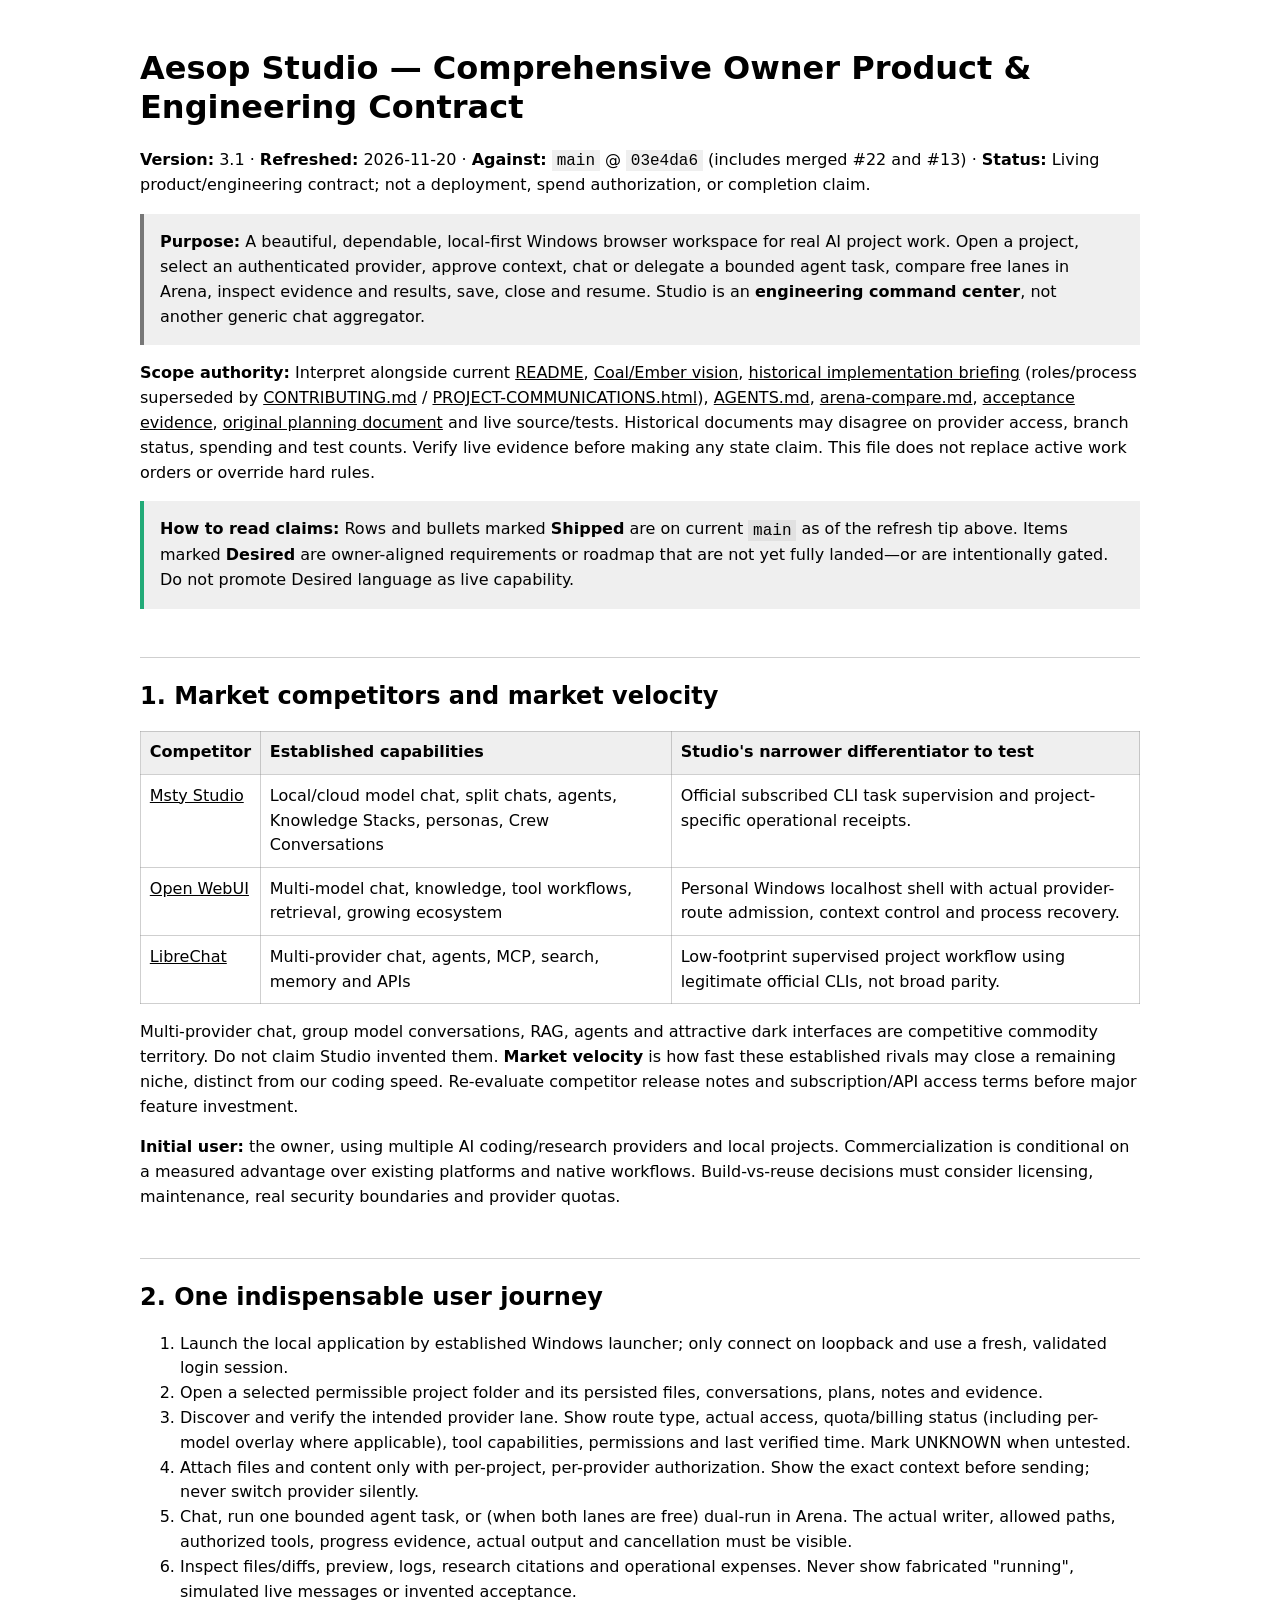
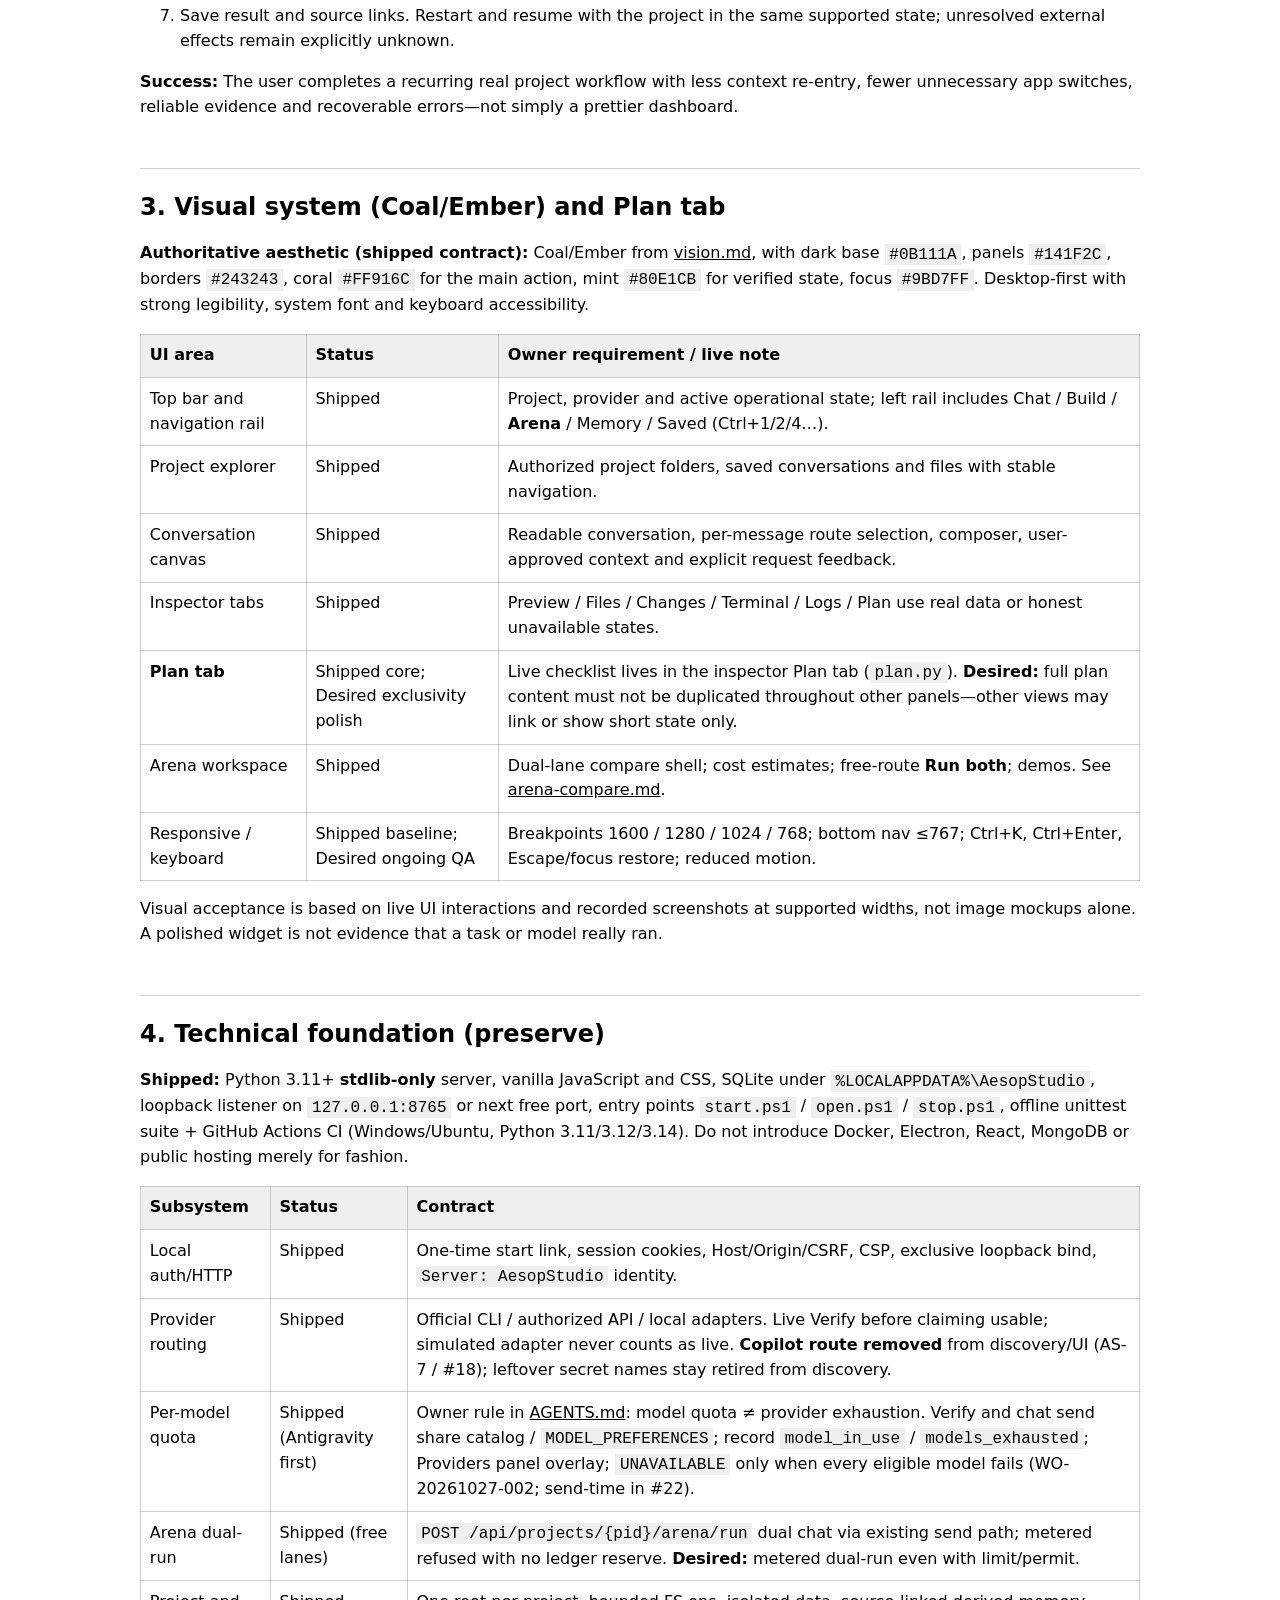
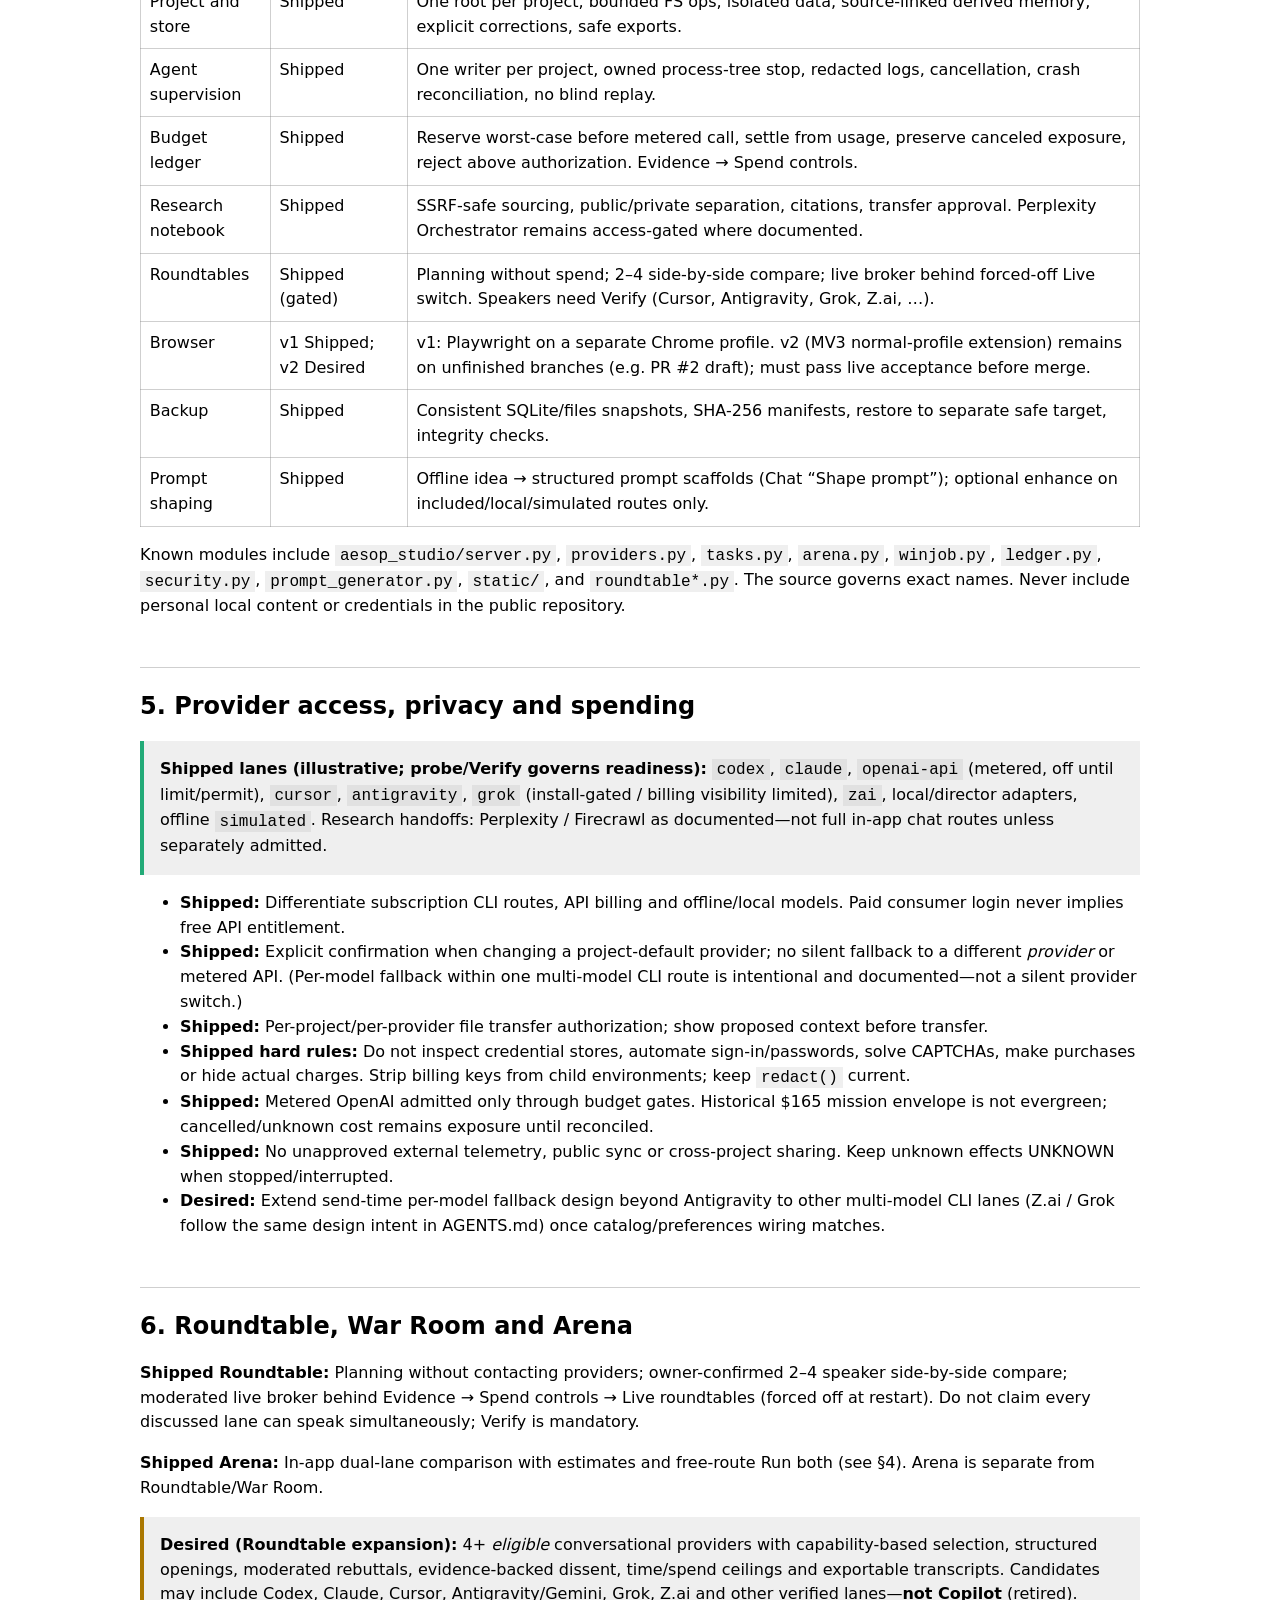
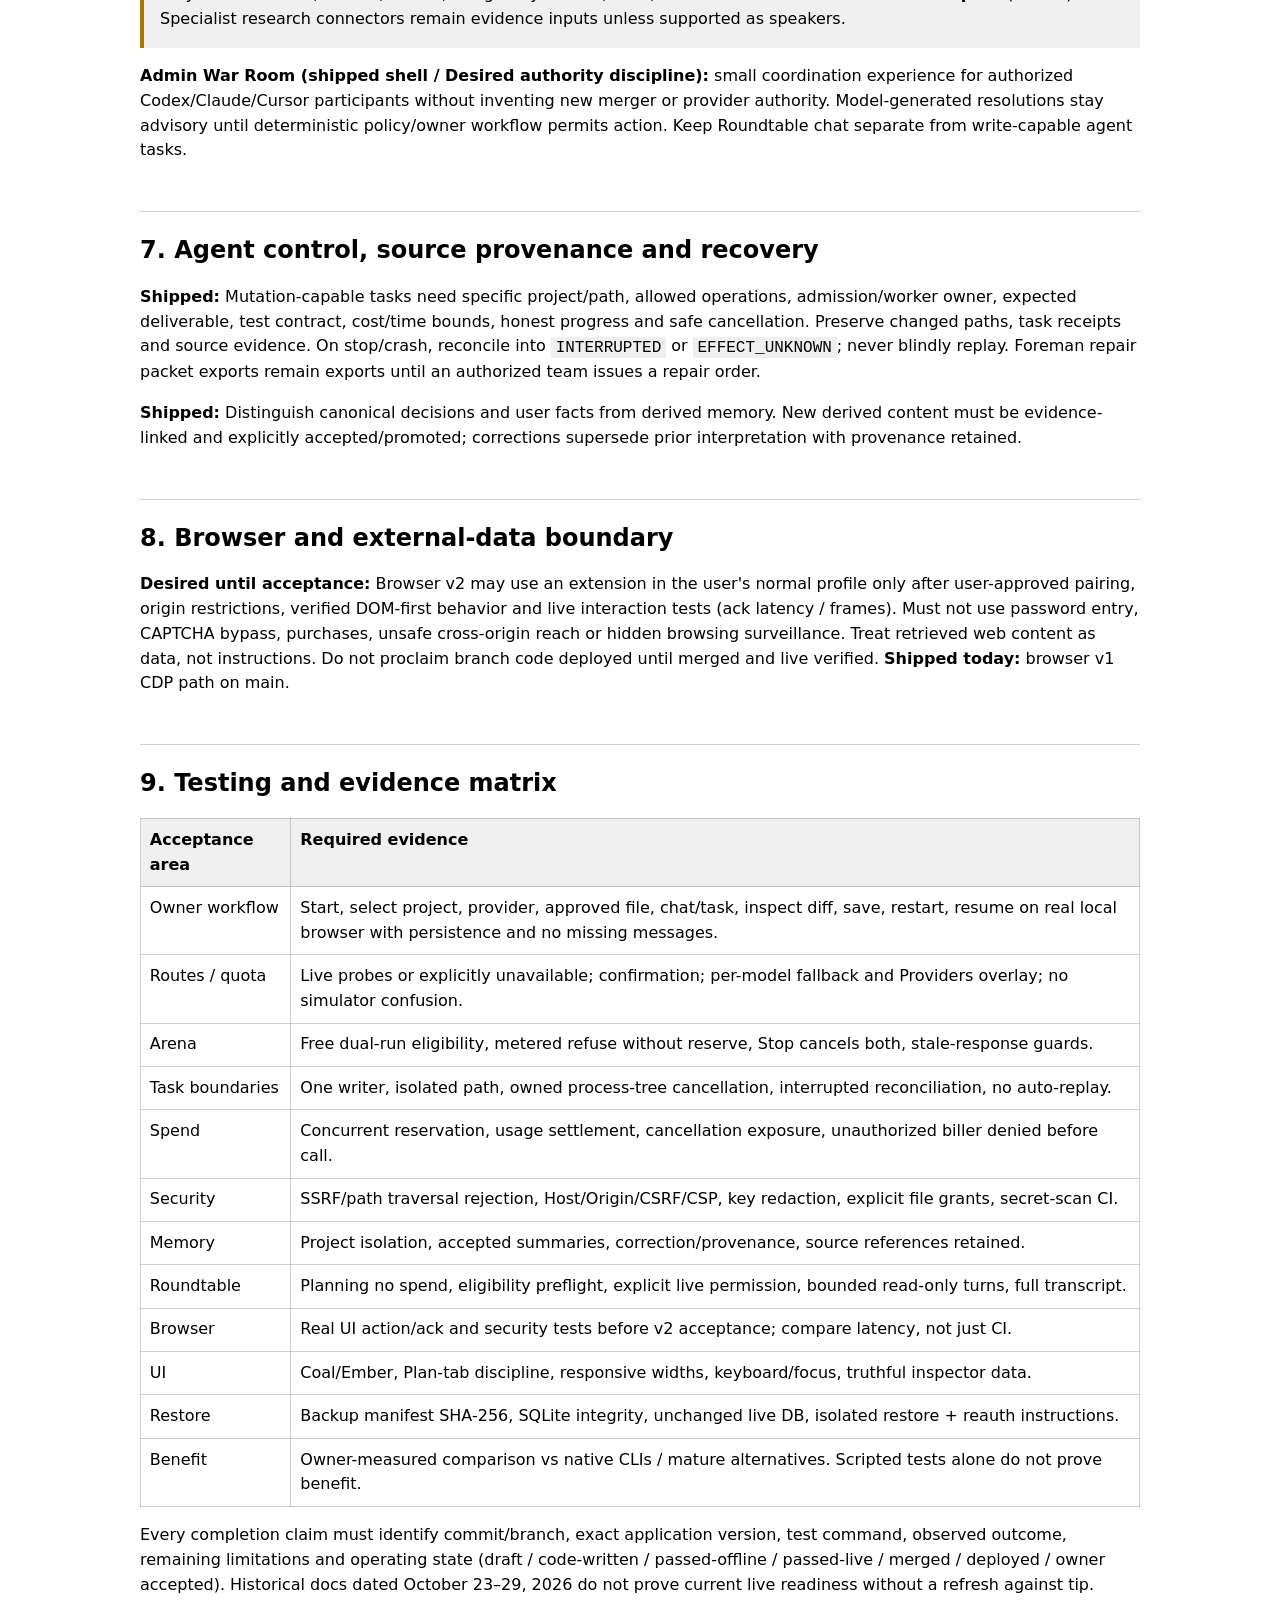
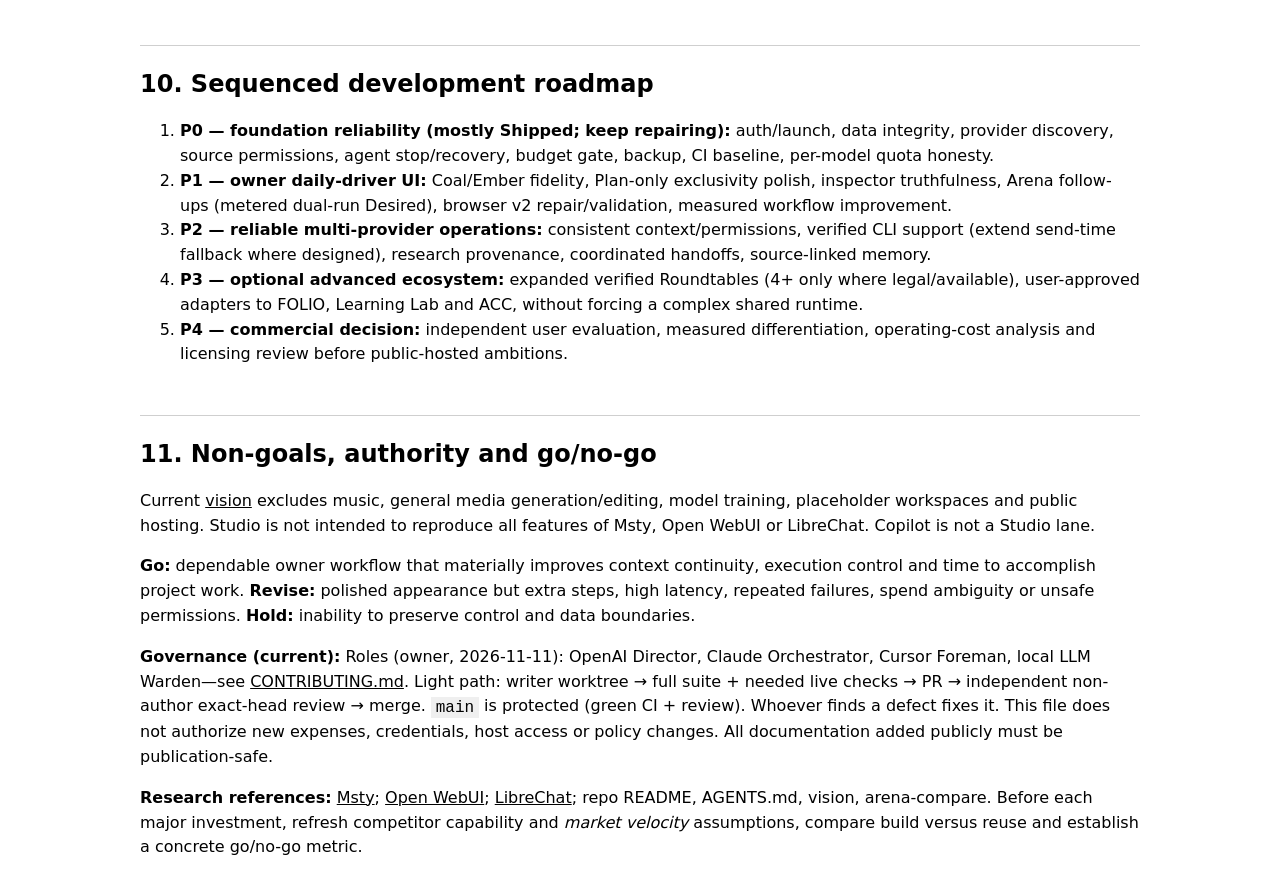
==== commit d8883e39: "docs: point PRODUCT-SPEC Against SHA at main after #13 Refresh meta tip from 7099e48 to 03e4da6 afte" ====
--- a/docs/PRODUCT-SPEC.html
+++ b/docs/PRODUCT-SPEC.html
@@ -1,6 +1,6 @@
 <!doctype html><html lang="en"><head><meta charset="utf-8"><meta name="viewport" content="width=device-width,initial-scale=1"><title>Aesop Studio — Owner Product and Engineering Contract</title><style>:root{color-scheme:light dark;font:16px/1.55 system-ui,Arial,sans-serif}body{max-width:1000px;margin:auto;padding:28px 18px}h1,h2,h3{line-height:1.2}h2{border-top:1px solid #8886;padding-top:1em;margin-top:2em}table{border-collapse:collapse;width:100%;margin:1em 0}th,td{border:1px solid #8886;text-align:left;vertical-align:top;padding:.55em}th{background:#8882}aside{padding:1em;background:#8882;border-left:4px solid #777}.ship{border-left-color:#2a7}.want{border-left-color:#a70}a{color:inherit}code{background:#8882;padding:.1em .3em}</style></head><body><main>
 <h1>Aesop Studio — Comprehensive Owner Product &amp; Engineering Contract</h1>
-<p><strong>Version:</strong> 3.1 · <strong>Refreshed:</strong> 2026-11-20 · <strong>Against:</strong> <code>main</code> @ <code>7099e48</code> (includes merged #22) · <strong>Status:</strong> Living product/engineering contract; not a deployment, spend authorization, or completion claim.</p>
+<p><strong>Version:</strong> 3.1 · <strong>Refreshed:</strong> 2026-11-20 · <strong>Against:</strong> <code>main</code> @ <code>03e4da6</code> (includes merged #22 and #13) · <strong>Status:</strong> Living product/engineering contract; not a deployment, spend authorization, or completion claim.</p>
 <aside><strong>Purpose:</strong> A beautiful, dependable, local-first Windows browser workspace for real AI project work. Open a project, select an authenticated provider, approve context, chat or delegate a bounded agent task, compare free lanes in Arena, inspect evidence and results, save, close and resume. Studio is an <strong>engineering command center</strong>, not another generic chat aggregator.</aside>
 <p><strong>Scope authority:</strong> Interpret alongside current <a href="../README.md">README</a>, <a href="vision.md">Coal/Ember vision</a>, <a href="PROJECT-BRIEFING-20261026.md">historical implementation briefing</a> (roles/process superseded by <a href="../CONTRIBUTING.md">CONTRIBUTING.md</a> / <a href="PROJECT-COMMUNICATIONS.html">PROJECT-COMMUNICATIONS.html</a>), <a href="../AGENTS.md">AGENTS.md</a>, <a href="arena-compare.md">arena-compare.md</a>, <a href="acceptance.json">acceptance evidence</a>, <a href="plan.html">original planning document</a> and live source/tests. Historical documents may disagree on provider access, branch status, spending and test counts. Verify live evidence before making any state claim. This file does not replace active work orders or override hard rules.</p>
 <aside class="ship"><strong>How to read claims:</strong> Rows and bullets marked <strong>Shipped</strong> are on current <code>main</code> as of the refresh tip above. Items marked <strong>Desired</strong> are owner-aligned requirements or roadmap that are not yet fully landed—or are intentionally gated. Do not promote Desired language as live capability.</aside>
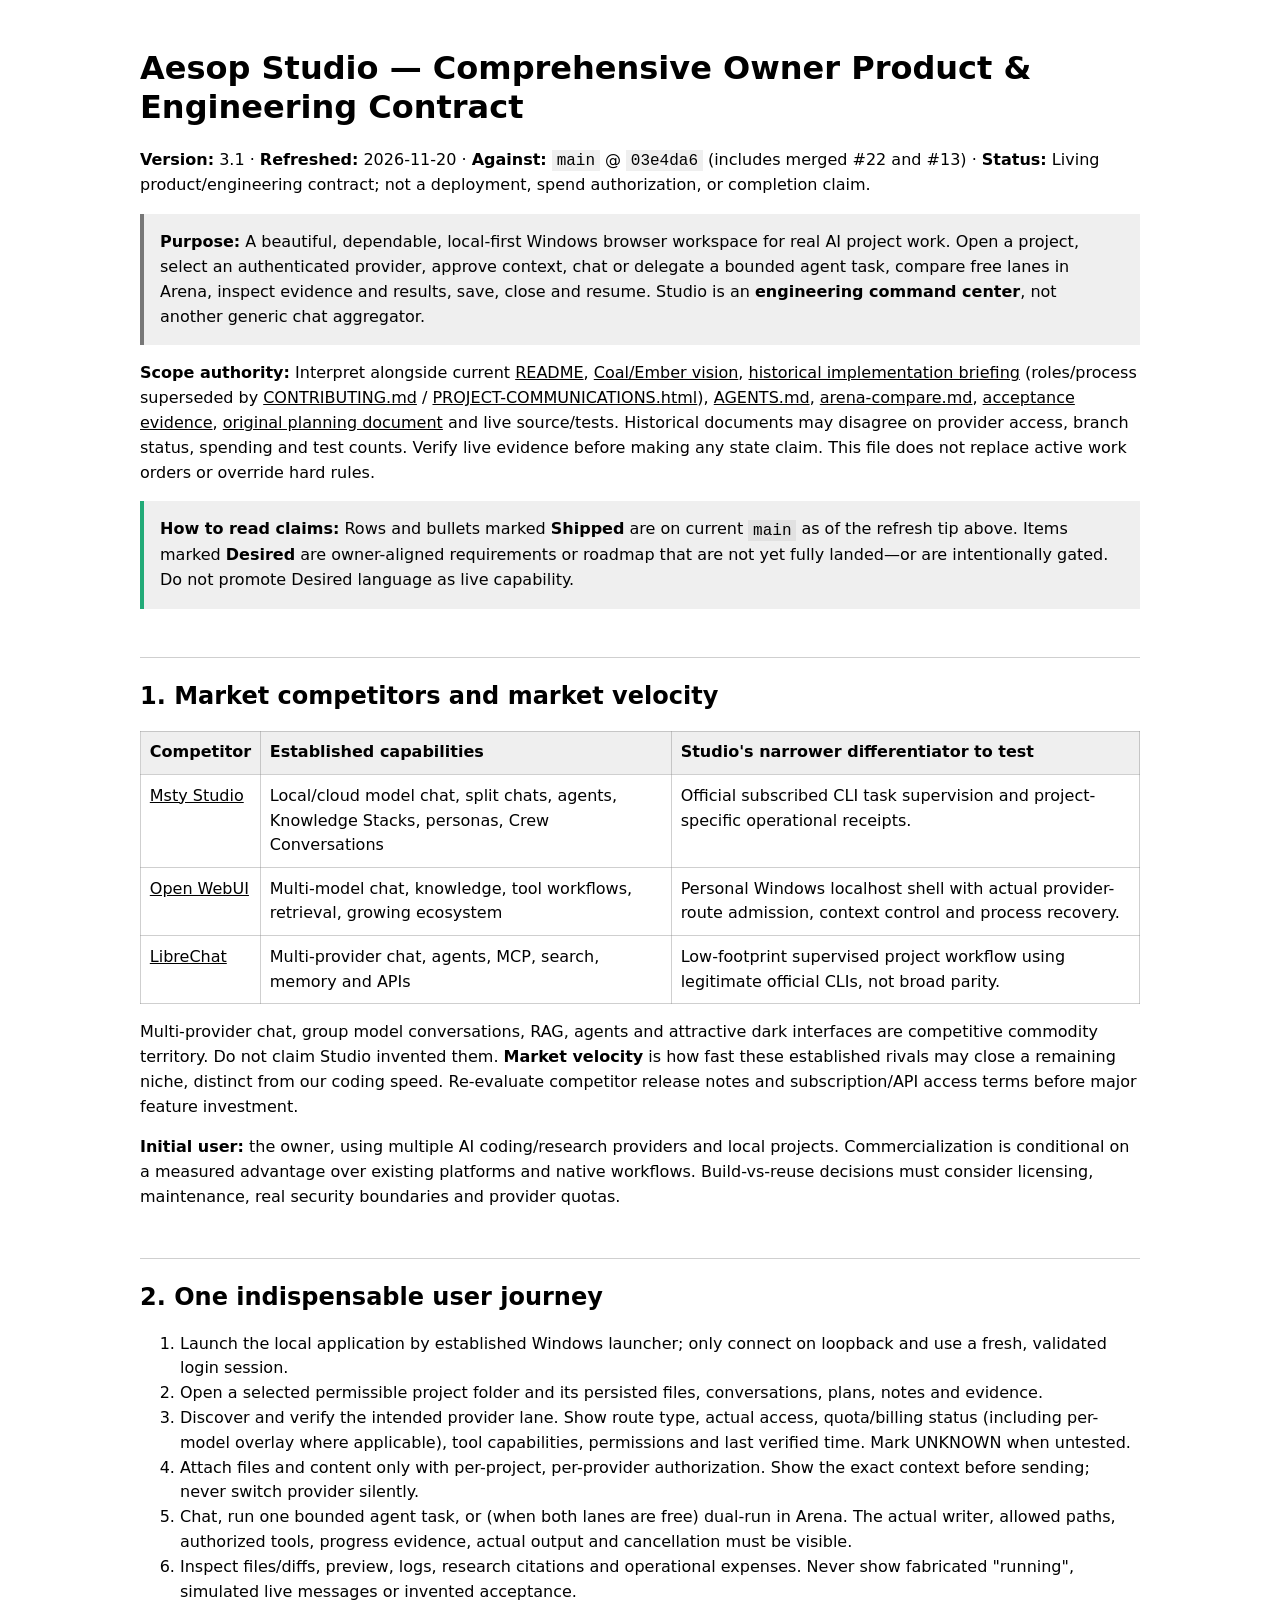
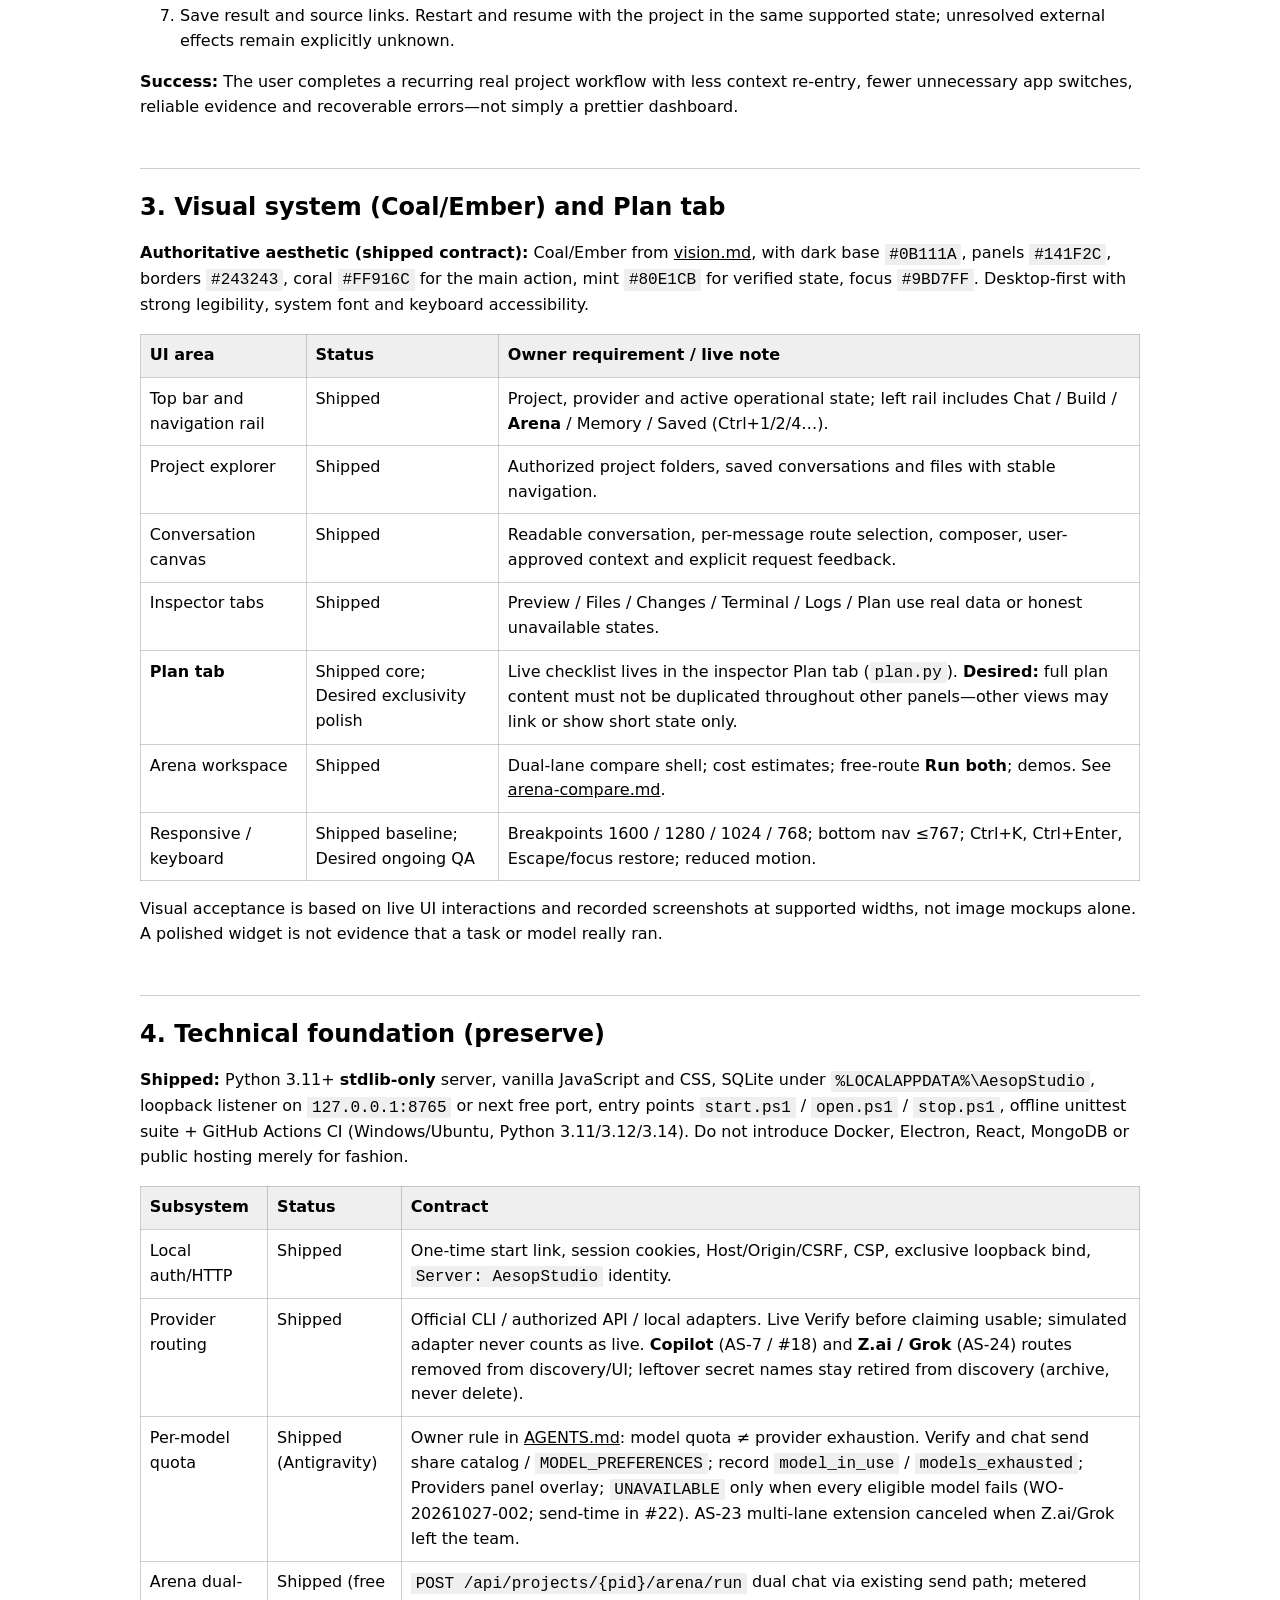
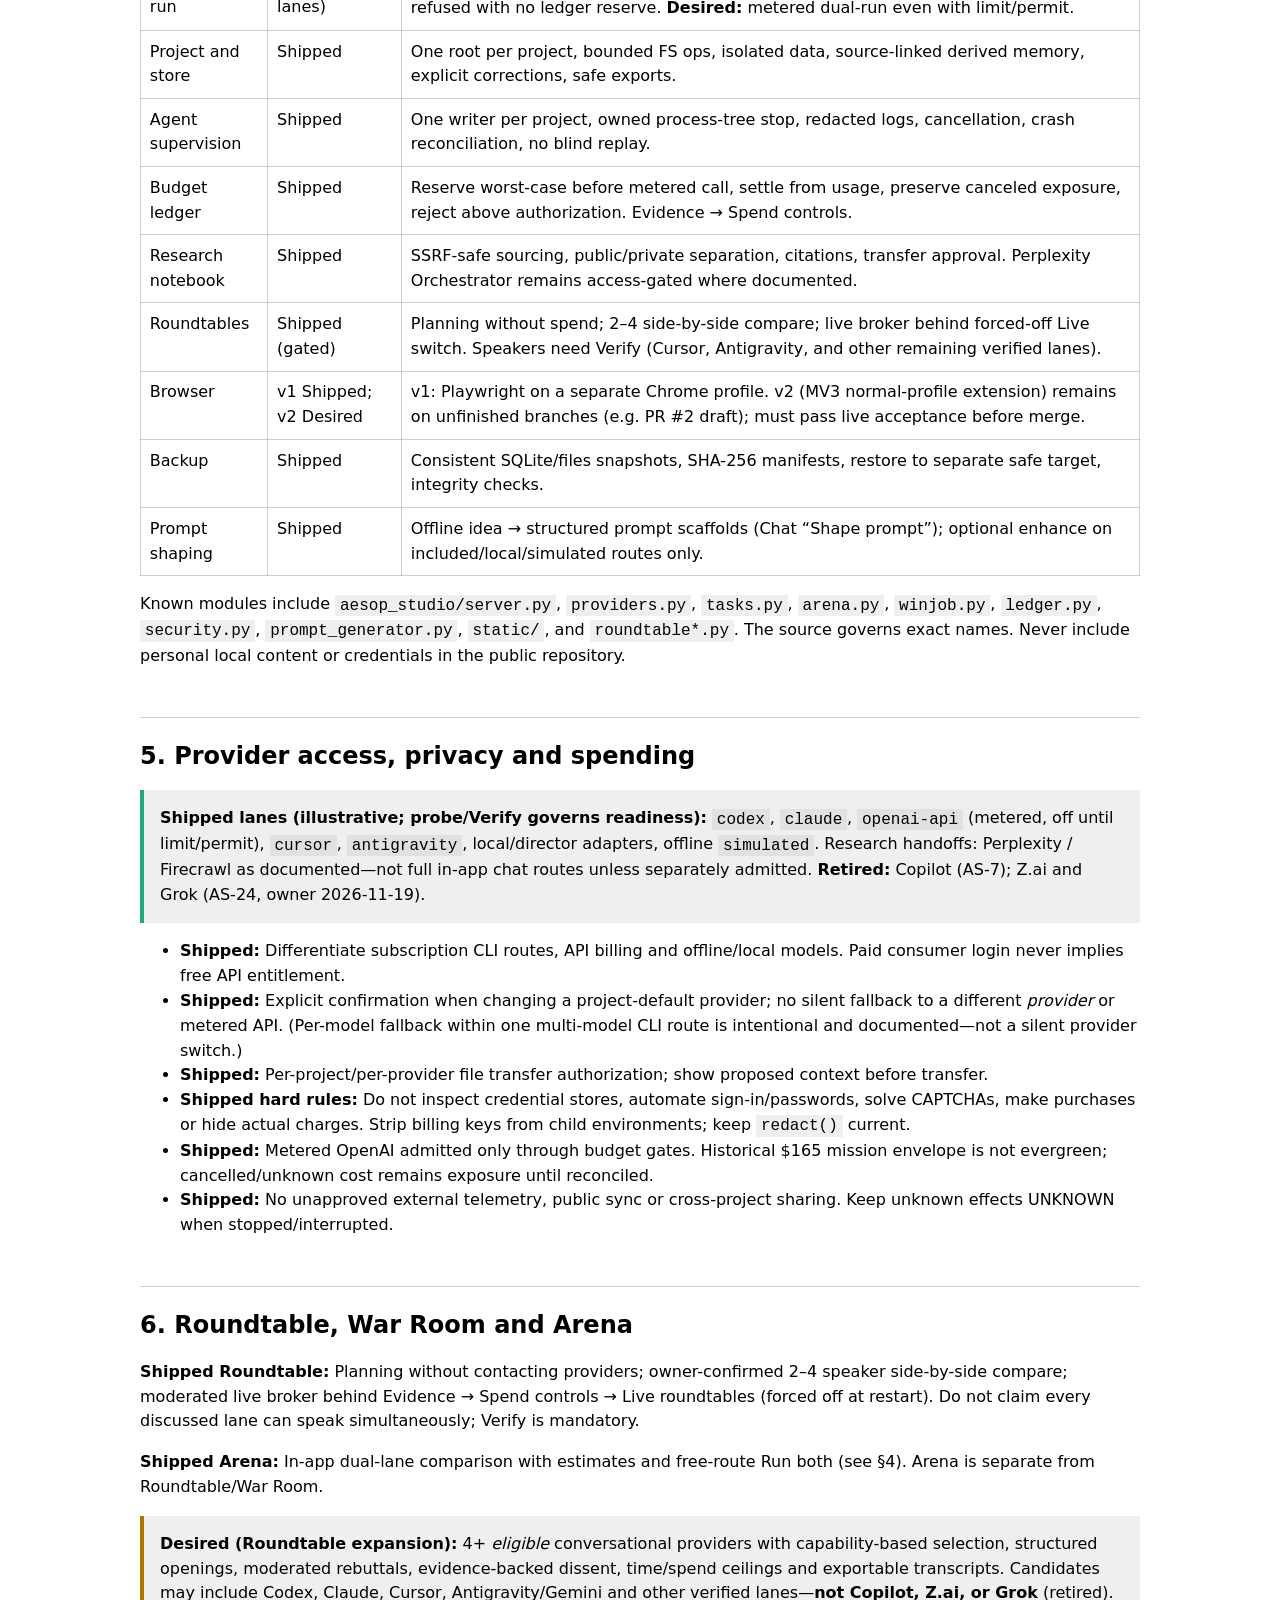
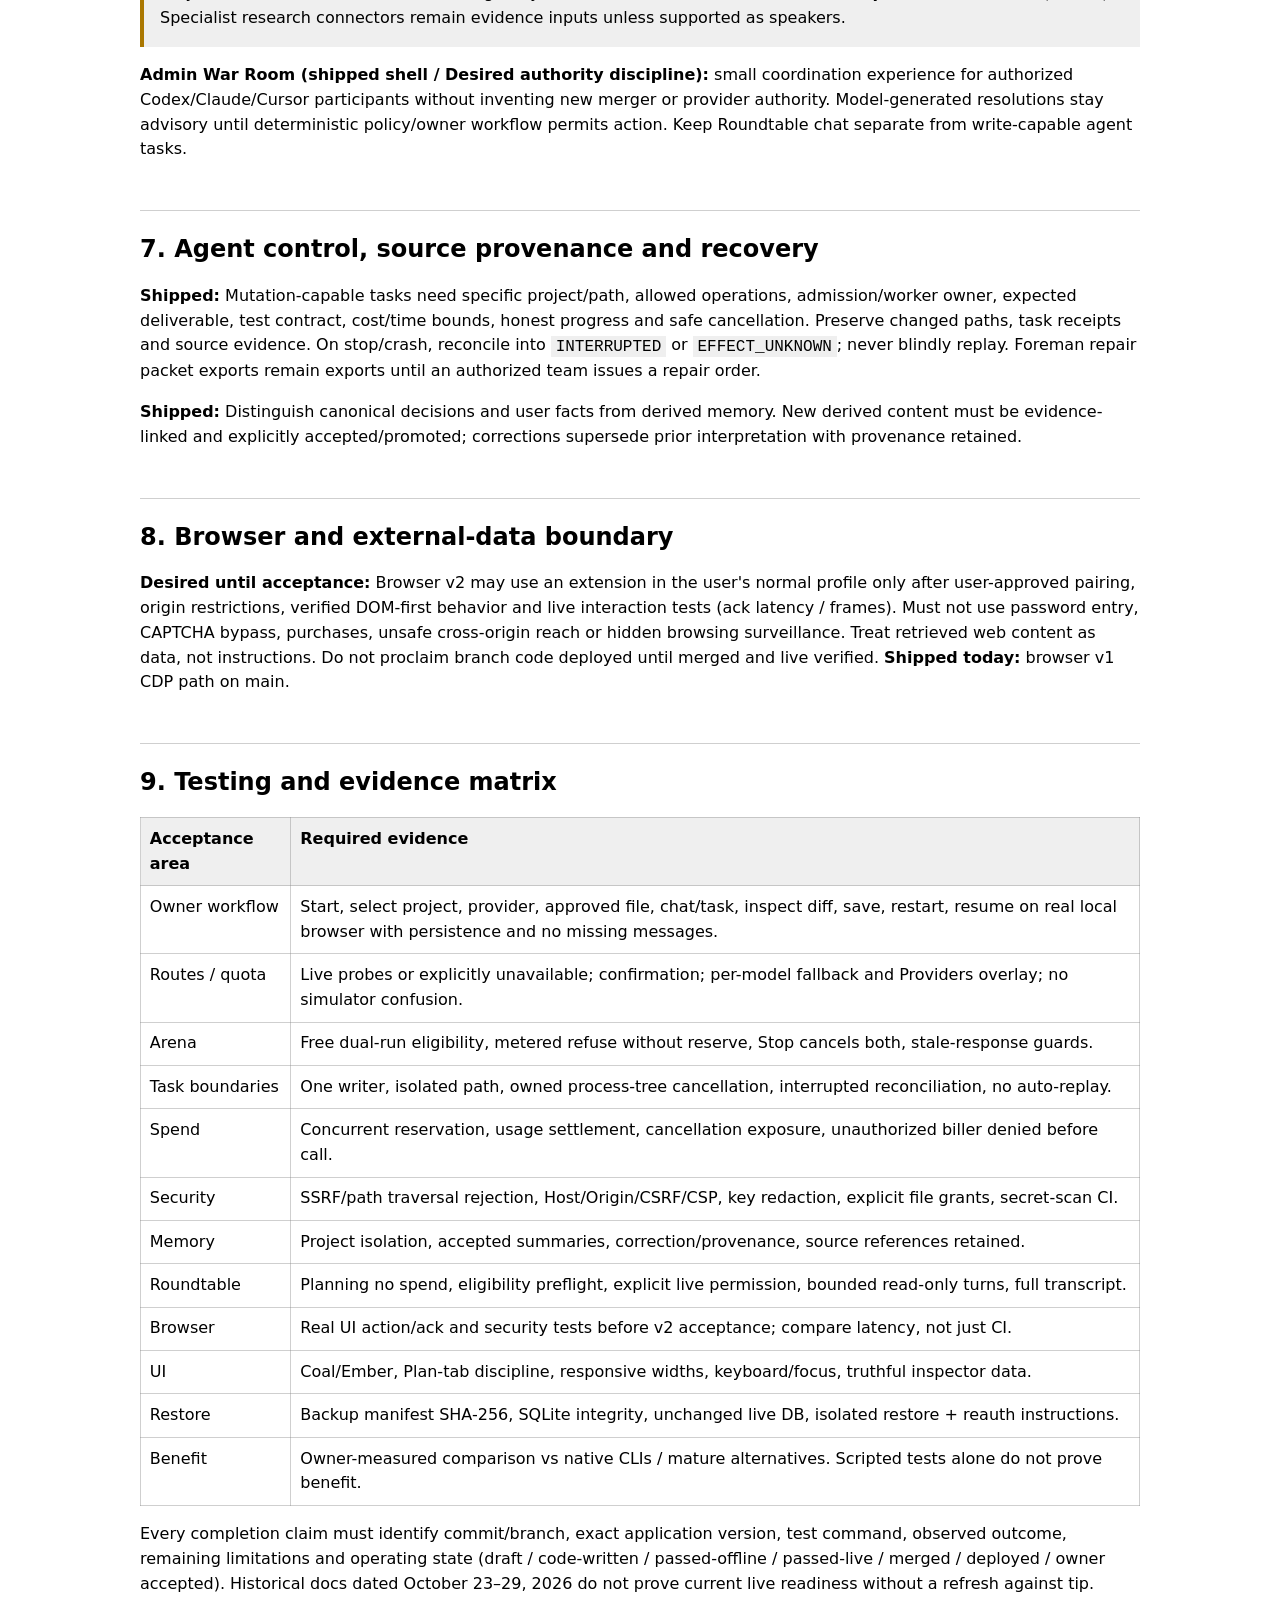
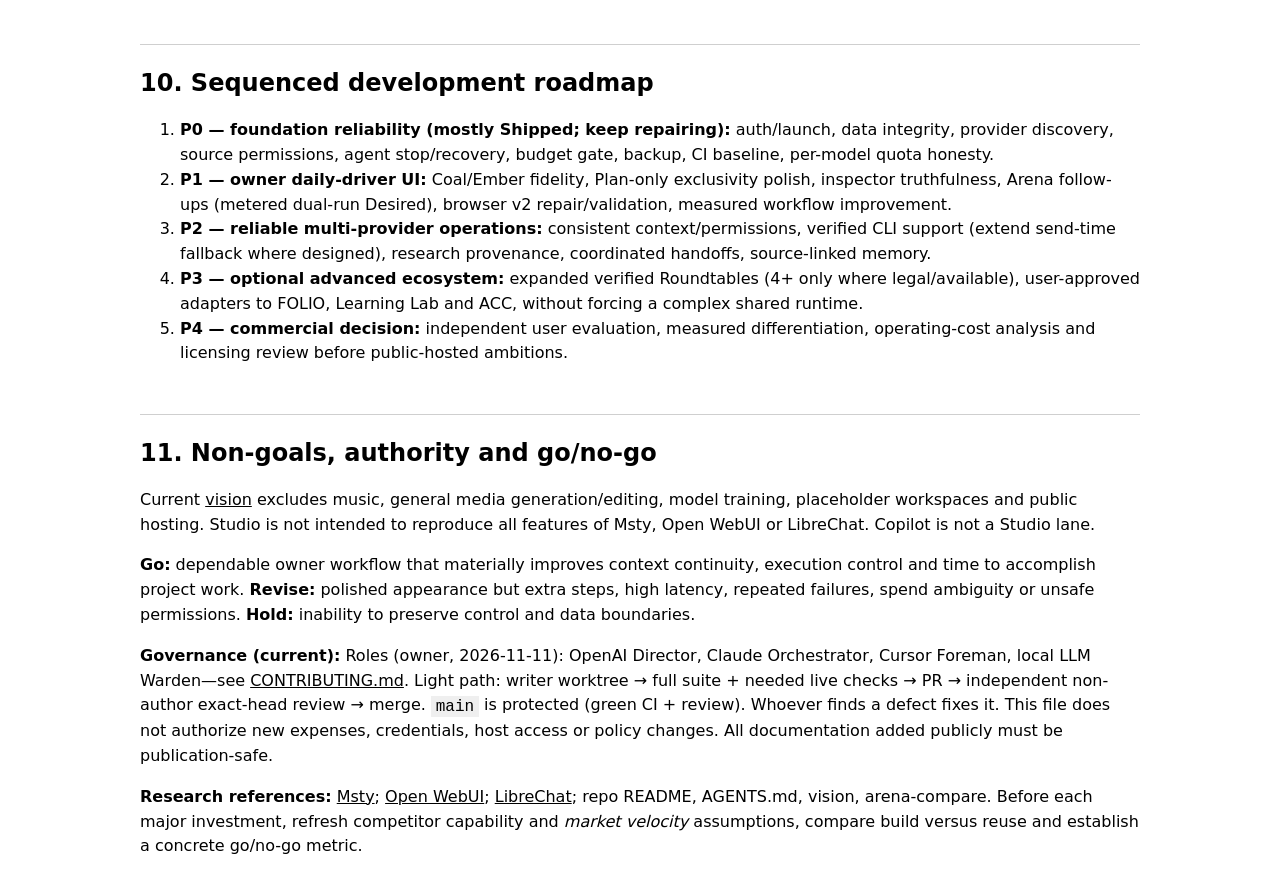
==== commit fde293d9: "Remove Z.ai and Grok provider lanes (AS-24). Owner retired both subscription CLI lanes indefinitely." ====
--- a/docs/PRODUCT-SPEC.html
+++ b/docs/PRODUCT-SPEC.html
@@ -39,33 +39,32 @@
 <p><strong>Shipped:</strong> Python 3.11+ <strong>stdlib-only</strong> server, vanilla JavaScript and CSS, SQLite under <code>%LOCALAPPDATA%\AesopStudio</code>, loopback listener on <code>127.0.0.1:8765</code> or next free port, entry points <code>start.ps1</code> / <code>open.ps1</code> / <code>stop.ps1</code>, offline unittest suite + GitHub Actions CI (Windows/Ubuntu, Python 3.11/3.12/3.14). Do not introduce Docker, Electron, React, MongoDB or public hosting merely for fashion.</p>
 <table><tr><th>Subsystem</th><th>Status</th><th>Contract</th></tr>
 <tr><td>Local auth/HTTP</td><td>Shipped</td><td>One-time start link, session cookies, Host/Origin/CSRF, CSP, exclusive loopback bind, <code>Server: AesopStudio</code> identity.</td></tr>
-<tr><td>Provider routing</td><td>Shipped</td><td>Official CLI / authorized API / local adapters. Live Verify before claiming usable; simulated adapter never counts as live. <strong>Copilot route removed</strong> from discovery/UI (AS-7 / #18); leftover secret names stay retired from discovery.</td></tr>
-<tr><td>Per-model quota</td><td>Shipped (Antigravity first)</td><td>Owner rule in <a href="../AGENTS.md">AGENTS.md</a>: model quota ≠ provider exhaustion. Verify and chat send share catalog / <code>MODEL_PREFERENCES</code>; record <code>model_in_use</code> / <code>models_exhausted</code>; Providers panel overlay; <code>UNAVAILABLE</code> only when every eligible model fails (WO-20261027-002; send-time in #22).</td></tr>
+<tr><td>Provider routing</td><td>Shipped</td><td>Official CLI / authorized API / local adapters. Live Verify before claiming usable; simulated adapter never counts as live. <strong>Copilot</strong> (AS-7 / #18) and <strong>Z.ai / Grok</strong> (AS-24) routes removed from discovery/UI; leftover secret names stay retired from discovery (archive, never delete).</td></tr>
+<tr><td>Per-model quota</td><td>Shipped (Antigravity)</td><td>Owner rule in <a href="../AGENTS.md">AGENTS.md</a>: model quota ≠ provider exhaustion. Verify and chat send share catalog / <code>MODEL_PREFERENCES</code>; record <code>model_in_use</code> / <code>models_exhausted</code>; Providers panel overlay; <code>UNAVAILABLE</code> only when every eligible model fails (WO-20261027-002; send-time in #22). AS-23 multi-lane extension canceled when Z.ai/Grok left the team.</td></tr>
 <tr><td>Arena dual-run</td><td>Shipped (free lanes)</td><td><code>POST /api/projects/{pid}/arena/run</code> dual chat via existing send path; metered refused with no ledger reserve. <strong>Desired:</strong> metered dual-run even with limit/permit.</td></tr>
 <tr><td>Project and store</td><td>Shipped</td><td>One root per project, bounded FS ops, isolated data, source-linked derived memory, explicit corrections, safe exports.</td></tr>
 <tr><td>Agent supervision</td><td>Shipped</td><td>One writer per project, owned process-tree stop, redacted logs, cancellation, crash reconciliation, no blind replay.</td></tr>
 <tr><td>Budget ledger</td><td>Shipped</td><td>Reserve worst-case before metered call, settle from usage, preserve canceled exposure, reject above authorization. Evidence → Spend controls.</td></tr>
 <tr><td>Research notebook</td><td>Shipped</td><td>SSRF-safe sourcing, public/private separation, citations, transfer approval. Perplexity Orchestrator remains access-gated where documented.</td></tr>
-<tr><td>Roundtables</td><td>Shipped (gated)</td><td>Planning without spend; 2–4 side-by-side compare; live broker behind forced-off Live switch. Speakers need Verify (Cursor, Antigravity, Grok, Z.ai, …).</td></tr>
+<tr><td>Roundtables</td><td>Shipped (gated)</td><td>Planning without spend; 2–4 side-by-side compare; live broker behind forced-off Live switch. Speakers need Verify (Cursor, Antigravity, and other remaining verified lanes).</td></tr>
 <tr><td>Browser</td><td>v1 Shipped; v2 Desired</td><td>v1: Playwright on a separate Chrome profile. v2 (MV3 normal-profile extension) remains on unfinished branches (e.g. PR #2 draft); must pass live acceptance before merge.</td></tr>
 <tr><td>Backup</td><td>Shipped</td><td>Consistent SQLite/files snapshots, SHA-256 manifests, restore to separate safe target, integrity checks.</td></tr>
 <tr><td>Prompt shaping</td><td>Shipped</td><td>Offline idea → structured prompt scaffolds (Chat “Shape prompt”); optional enhance on included/local/simulated routes only.</td></tr></table>
 <p>Known modules include <code>aesop_studio/server.py</code>, <code>providers.py</code>, <code>tasks.py</code>, <code>arena.py</code>, <code>winjob.py</code>, <code>ledger.py</code>, <code>security.py</code>, <code>prompt_generator.py</code>, <code>static/</code>, and <code>roundtable*.py</code>. The source governs exact names. Never include personal local content or credentials in the public repository.</p>
 
 <h2>5. Provider access, privacy and spending</h2>
-<aside class="ship"><strong>Shipped lanes (illustrative; probe/Verify governs readiness):</strong> <code>codex</code>, <code>claude</code>, <code>openai-api</code> (metered, off until limit/permit), <code>cursor</code>, <code>antigravity</code>, <code>grok</code> (install-gated / billing visibility limited), <code>zai</code>, local/director adapters, offline <code>simulated</code>. Research handoffs: Perplexity / Firecrawl as documented—not full in-app chat routes unless separately admitted.</aside>
+<aside class="ship"><strong>Shipped lanes (illustrative; probe/Verify governs readiness):</strong> <code>codex</code>, <code>claude</code>, <code>openai-api</code> (metered, off until limit/permit), <code>cursor</code>, <code>antigravity</code>, local/director adapters, offline <code>simulated</code>. Research handoffs: Perplexity / Firecrawl as documented—not full in-app chat routes unless separately admitted. <strong>Retired:</strong> Copilot (AS-7); Z.ai and Grok (AS-24, owner 2026-11-19).</aside>
 <ul><li><strong>Shipped:</strong> Differentiate subscription CLI routes, API billing and offline/local models. Paid consumer login never implies free API entitlement.</li>
 <li><strong>Shipped:</strong> Explicit confirmation when changing a project-default provider; no silent fallback to a different <em>provider</em> or metered API. (Per-model fallback within one multi-model CLI route is intentional and documented—not a silent provider switch.)</li>
 <li><strong>Shipped:</strong> Per-project/per-provider file transfer authorization; show proposed context before transfer.</li>
 <li><strong>Shipped hard rules:</strong> Do not inspect credential stores, automate sign-in/passwords, solve CAPTCHAs, make purchases or hide actual charges. Strip billing keys from child environments; keep <code>redact()</code> current.</li>
 <li><strong>Shipped:</strong> Metered OpenAI admitted only through budget gates. Historical $165 mission envelope is not evergreen; cancelled/unknown cost remains exposure until reconciled.</li>
-<li><strong>Shipped:</strong> No unapproved external telemetry, public sync or cross-project sharing. Keep unknown effects UNKNOWN when stopped/interrupted.</li>
-<li><strong>Desired:</strong> Extend send-time per-model fallback design beyond Antigravity to other multi-model CLI lanes (Z.ai / Grok follow the same design intent in AGENTS.md) once catalog/preferences wiring matches.</li></ul>
+<li><strong>Shipped:</strong> No unapproved external telemetry, public sync or cross-project sharing. Keep unknown effects UNKNOWN when stopped/interrupted.</li></ul>
 
 <h2>6. Roundtable, War Room and Arena</h2>
 <p><strong>Shipped Roundtable:</strong> Planning without contacting providers; owner-confirmed 2–4 speaker side-by-side compare; moderated live broker behind Evidence → Spend controls → Live roundtables (forced off at restart). Do not claim every discussed lane can speak simultaneously; Verify is mandatory.</p>
 <p><strong>Shipped Arena:</strong> In-app dual-lane comparison with estimates and free-route Run both (see §4). Arena is separate from Roundtable/War Room.</p>
-<aside class="want"><strong>Desired (Roundtable expansion):</strong> 4+ <em>eligible</em> conversational providers with capability-based selection, structured openings, moderated rebuttals, evidence-backed dissent, time/spend ceilings and exportable transcripts. Candidates may include Codex, Claude, Cursor, Antigravity/Gemini, Grok, Z.ai and other verified lanes—<strong>not Copilot</strong> (retired). Specialist research connectors remain evidence inputs unless supported as speakers.</aside>
+<aside class="want"><strong>Desired (Roundtable expansion):</strong> 4+ <em>eligible</em> conversational providers with capability-based selection, structured openings, moderated rebuttals, evidence-backed dissent, time/spend ceilings and exportable transcripts. Candidates may include Codex, Claude, Cursor, Antigravity/Gemini and other verified lanes—<strong>not Copilot, Z.ai, or Grok</strong> (retired). Specialist research connectors remain evidence inputs unless supported as speakers.</aside>
 <p><strong>Admin War Room (shipped shell / Desired authority discipline):</strong> small coordination experience for authorized Codex/Claude/Cursor participants without inventing new merger or provider authority. Model-generated resolutions stay advisory until deterministic policy/owner workflow permits action. Keep Roundtable chat separate from write-capable agent tasks.</p>
 
 <h2>7. Agent control, source provenance and recovery</h2>
